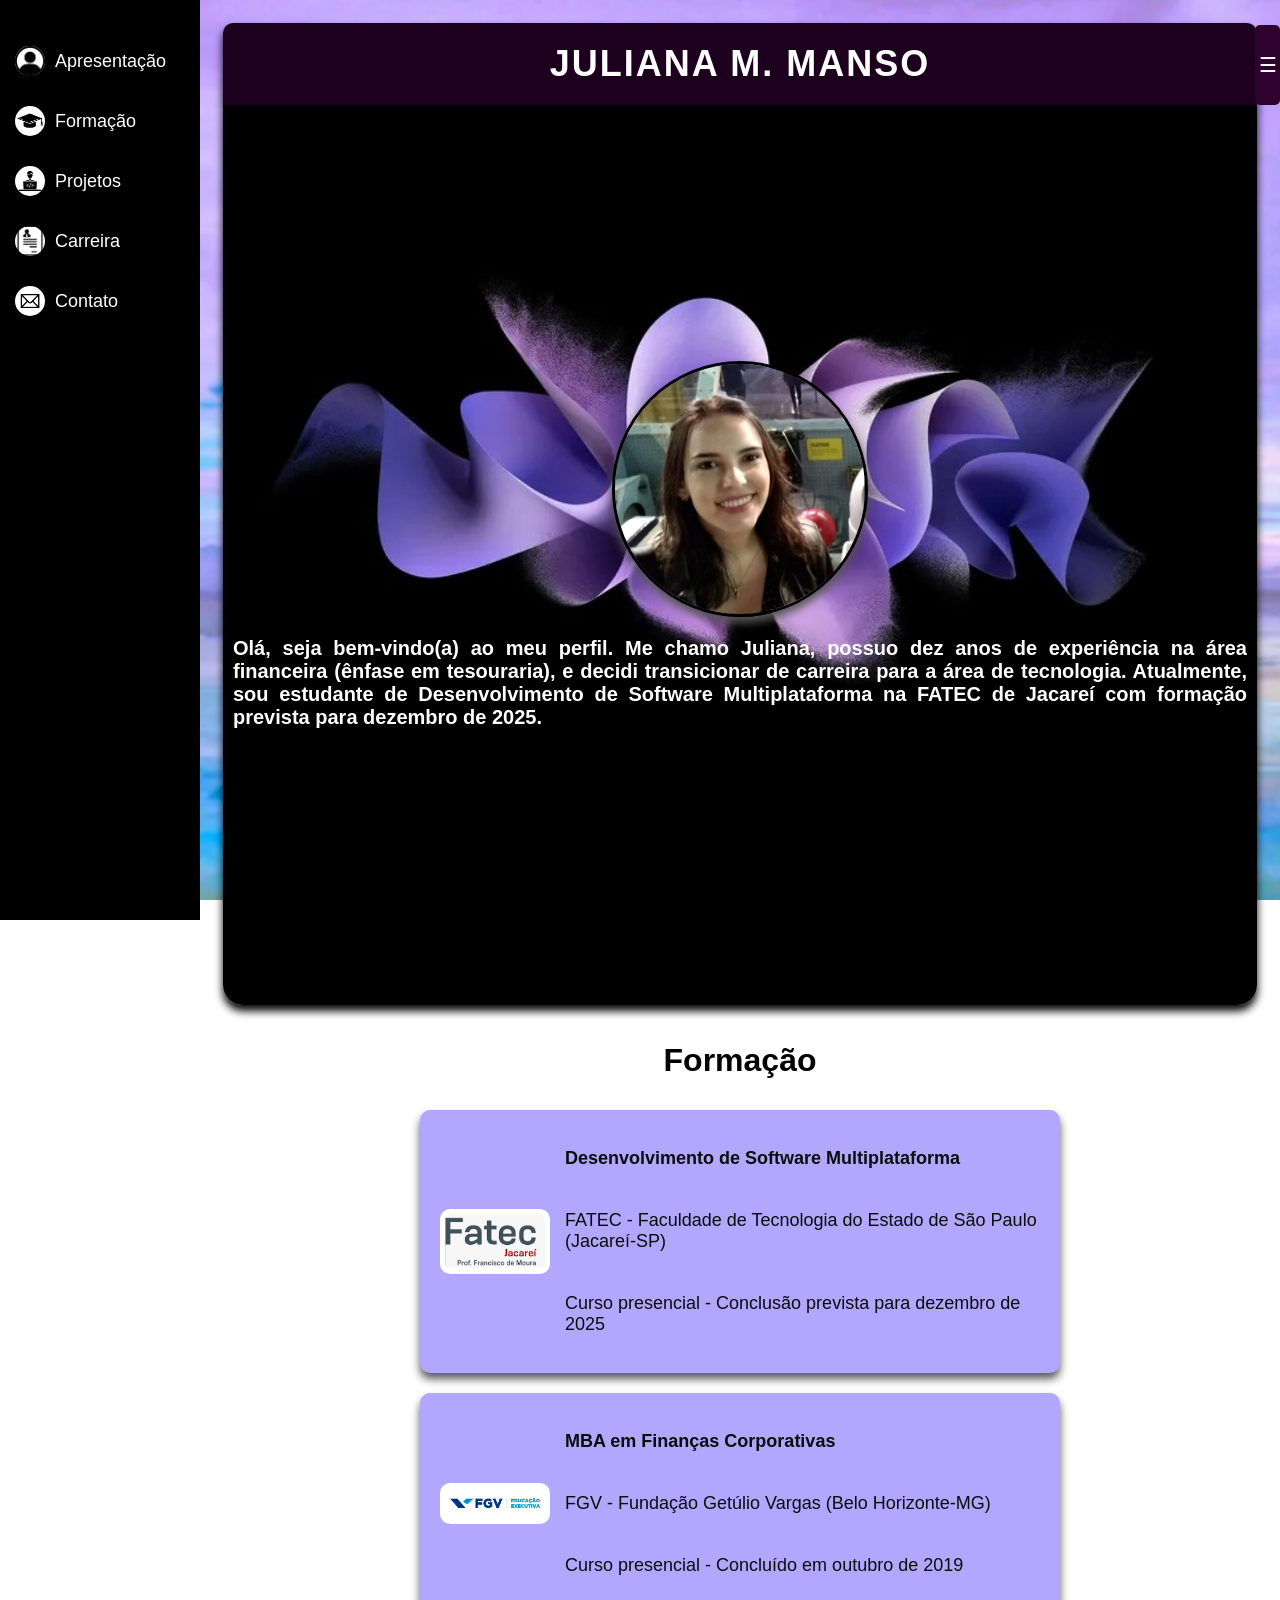
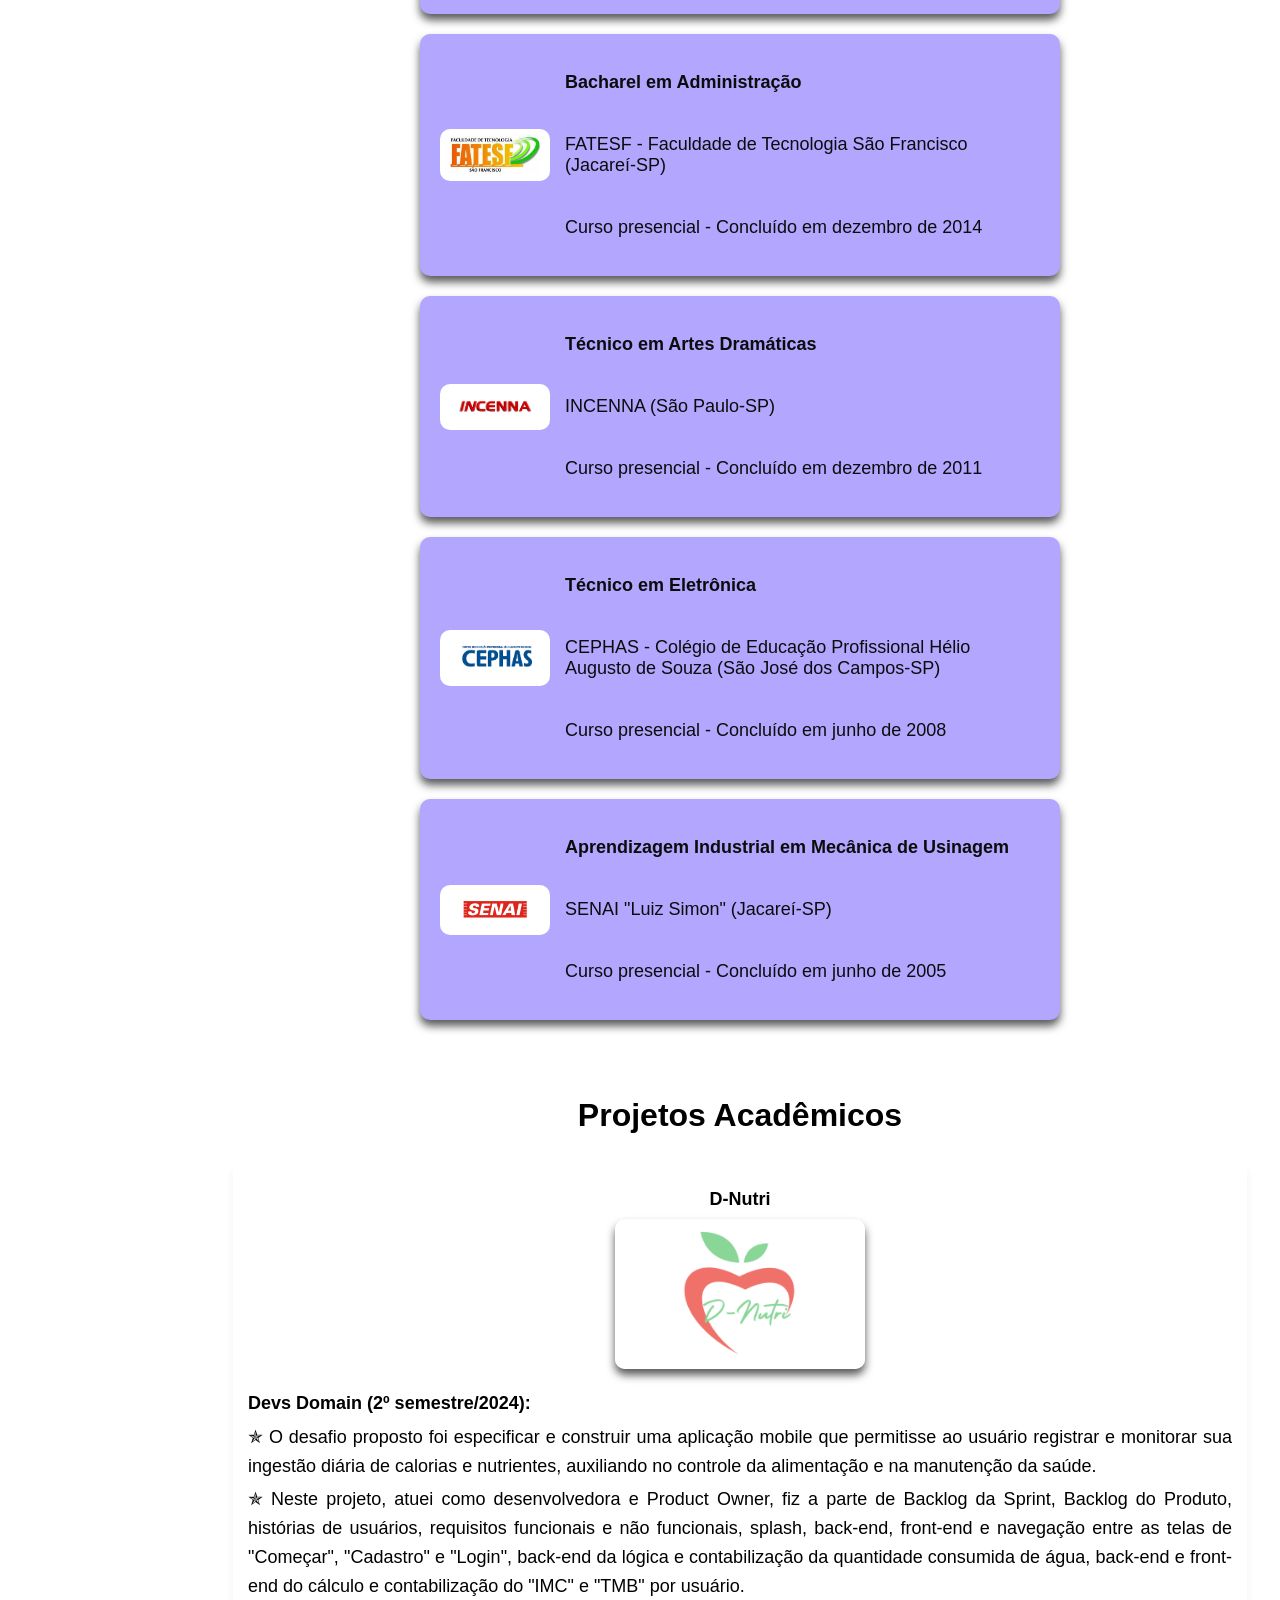
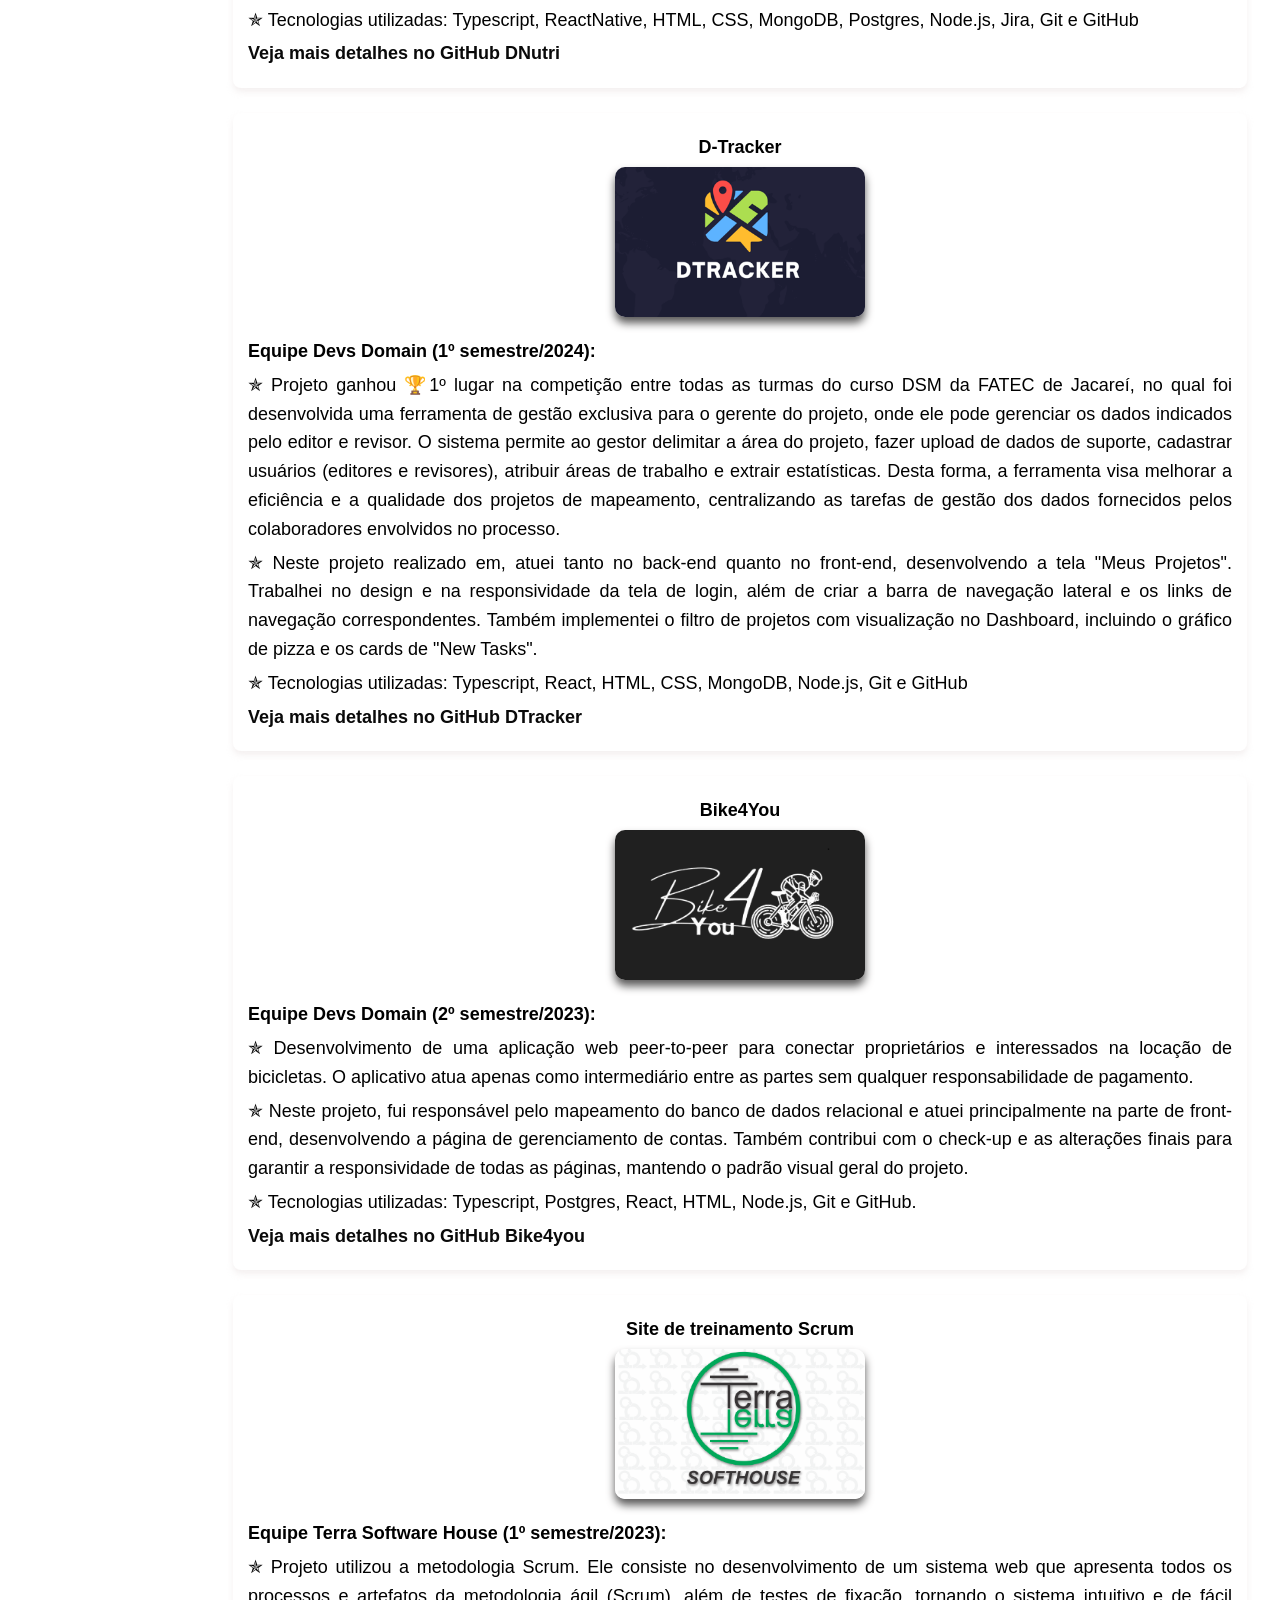
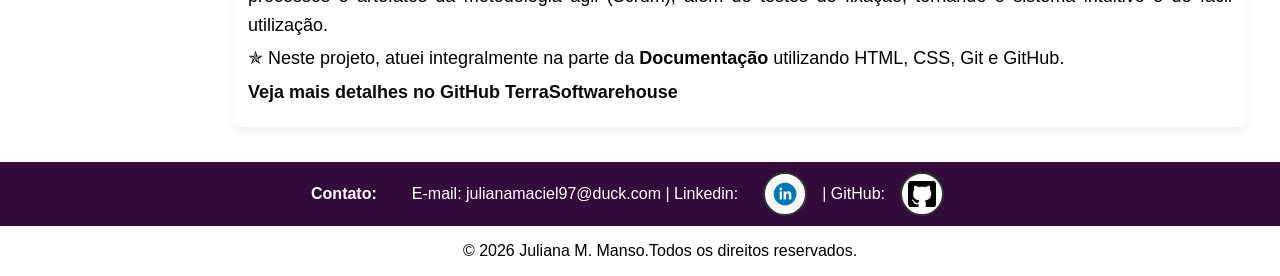
==== index.html @ e901aa22 "portfolio" ====
<!DOCTYPE html>
<html lang="pt-br">

<head>
    <meta charset="UTF-8">
    <meta name="viewport" content="width=device-width, initial-scale=1.0">
    <title>Portfólio - Juliana Maciel Manso</title>
    <link rel="stylesheet" href="./src/css/style.css">
</head>

<body>
    <nav class="sidebar">
        <ul>
            <li>
                <a href="#apresentacao">
                    <img src="./src/assets/img/apresentacao.jpg" alt="Apresentação" class="sidebar-icon">
                    Apresentação
                </a>
            </li>
            <li>
                <a href="#formacao">
                    <img src="./src/assets/img/formacao.png" alt="Formação" class="sidebar-icon">
                    Formação
                </a>
            </li>
            <li>
                <a href="#projetos">
                    <img src="./src/assets/img/projetos.jpg" alt="Projetos" class="sidebar-icon">
                    Projetos
                </a>
            </li>
            <li>
                <a href="experiencia.html">
                    <img src="./src/assets/img/experiencia.png" alt="Experiencia" class="sidebar-icon">
                    Carreira
                </a>
            </li>
            <li>
                <a href="#contato">
                    <img src="./src/assets/img/contato.png" alt="Contato" class="sidebar-icon">
                    Contato
                </a>
            </li>
        </ul>
    </nav>


    <div class="content">

        <header>

            <h1>Juliana M. Manso</h1>
        </header>
        <div class="hero">

            <section id="apresentacao">
                <img src="./src/assets/img/minha-foto.jpeg" alt="Minha Foto">
                <p class="bold-text text-large" style="text-align: justify;">
                    Olá, seja bem-vindo(a) ao meu perfil. Me chamo Juliana, possuo dez anos de
                    experiência na área financeira (ênfase em tesouraria), e decidi transicionar de carreira para a área
                    de
                    tecnologia.
                    Atualmente, sou estudante de Desenvolvimento de Software Multiplataforma na FATEC de Jacareí com
                    formação prevista para dezembro de 2025.
                </p>
            </section>
        </div>


        <section id="formacao">
            <h1 class="grifo">Formação</h1>
            <div class="formacao-item">
                <img src="./src/assets/img/fatec.png" alt="FATEC">
                <div>
                    <p><strong>Desenvolvimento de Software Multiplataforma</strong></p>
                    <p>FATEC - Faculdade de Tecnologia do Estado de São Paulo (Jacareí-SP)</p>
                    <p>Curso presencial - Conclusão prevista para dezembro de 2025</p>
                </div>
            </div>
            <div class="formacao-item">
                <img src="./src/assets/img/fgv.png" alt="FGV">
                <div>
                    <p><strong>MBA em Finanças Corporativas</strong></p>
                    <p>FGV - Fundação Getúlio Vargas (Belo Horizonte-MG)</p>
                    <p>Curso presencial - Concluído em outubro de 2019</p>
                </div>
            </div>
            <div class="formacao-item">
                <img src="./src/assets/img/fatesf.png" alt="FATESF">
                <div>
                    <p><strong>Bacharel em Administração</strong></p>
                    <p>FATESF - Faculdade de Tecnologia São Francisco (Jacareí-SP)</p>
                    <p>Curso presencial - Concluído em dezembro de 2014</p>
                </div>
            </div>
            <div class="formacao-item">
                <img src="./src/assets/img/incenna.png" alt="INCENNA">
                <div>
                    <p><strong>Técnico em Artes Dramáticas</strong></p>
                    <p>INCENNA (São Paulo-SP)</p>
                    <p>Curso presencial - Concluído em dezembro de 2011</p>
                </div>
            </div>
            <div class="formacao-item">
                <img src="./src/assets/img/cephas.png" alt="CEPHAS">
                <div>
                    <p><strong>Técnico em Eletrônica</strong></p>
                    <p>CEPHAS - Colégio de Educação Profissional Hélio Augusto de Souza (São José dos Campos-SP)</p>
                    <p>Curso presencial - Concluído em junho de 2008</p>
                </div>
            </div>
            <div class="formacao-item">
                <img src="./src/assets/img/Senai.png" alt="SENAI">
                <div>
                    <p><strong>Aprendizagem Industrial em Mecânica de Usinagem </strong></p>
                    <p>SENAI "Luiz Simon" (Jacareí-SP)</p>
                    <p>Curso presencial - Concluído em junho de 2005</p>
                </div>
            </div>
        </section>


        <section id="projetos">
            <h1 class="grifo">Projetos Acadêmicos</h1>
            <div class="projeto-info">
                <p><strong>D-Nutri</strong></p>
                <img src="./src/assets/img/DNutri.png" alt="Projeto 4">
                <div>
                    <p><strong> Devs Domain (2º semestre/2024):</strong></p>
                    <p>✯ O desafio proposto foi especificar e construir uma aplicação mobile que permitisse ao usuário
                        registrar e monitorar sua ingestão diária de calorias e nutrientes, auxiliando no controle da
                        alimentação e na manutenção da saúde.</p>
                    <p>✯ Neste projeto, atuei como desenvolvedora e Product Owner, fiz a parte de Backlog da Sprint,
                        Backlog do Produto, histórias de usuários, requisitos funcionais e não funcionais, splash,
                        back-end, front-end e navegação entre as telas de "Começar", "Cadastro" e "Login", back-end da
                        lógica e contabilização da quantidade consumida de água, back-end e front-end do cálculo e
                        contabilização do "IMC" e "TMB" por usuário.</p>
                    <p>✯ Tecnologias utilizadas: Typescript, ReactNative, HTML, CSS, MongoDB, Postgres, Node.js, Jira,
                        Git e GitHub</p>
                    <p><strong><a href="https://github.com/DevsDomain/D-Nutri" target="_blank"
                                style="color: rgb(10, 10, 10); text-decoration: none;">Veja mais detalhes no GitHub
                                DNutri</a></strong>
                </div>
            </div>
            <div class="projeto-info">
                <p><strong>D-Tracker</strong></p>
                <img src="./src/assets/img/DTracker.png" alt="Projeto 3">
                <div>
                    <p><strong>Equipe Devs Domain (1º semestre/2024):</strong></p>
                    <p>✯ Projeto ganhou 🏆1º lugar na competição entre todas as turmas do curso DSM da FATEC de Jacareí,
                        no
                        qual foi desenvolvida uma ferramenta de gestão exclusiva para o gerente do projeto, onde ele
                        pode gerenciar os dados indicados pelo editor e revisor. O sistema permite ao gestor delimitar a
                        área do projeto, fazer upload de dados de suporte, cadastrar usuários (editores e revisores),
                        atribuir áreas de trabalho e extrair estatísticas. Desta forma, a ferramenta visa melhorar a
                        eficiência e a qualidade dos projetos de mapeamento, centralizando as tarefas de gestão dos
                        dados fornecidos pelos colaboradores envolvidos no processo.</p>
                    <p></p>
                    <p>✯ Neste projeto realizado em, atuei tanto no back-end quanto no front-end, desenvolvendo a tela
                        "Meus
                        Projetos". Trabalhei no design e na responsividade da tela de login, além de criar a barra de
                        navegação lateral e os links de navegação correspondentes. Também implementei o filtro de
                        projetos com visualização no Dashboard, incluindo o gráfico de pizza e os cards de "New Tasks".
                    </p>
                    <p>✯ Tecnologias utilizadas: Typescript, React, HTML, CSS, MongoDB, Node.js, Git e GitHub</p>
                    <p><strong><a href="https://github.com/DevsDomain/D-Traker" target="_blank"
                                style="color: rgb(10, 10, 10); text-decoration: none;">Veja mais detalhes no GitHub
                                DTracker</a></strong>
                    </p>
                </div>
            </div>
            <div class="projeto-info">
                <p><strong>Bike4You</strong></p>
                <img src="./src/assets/img/bike4you.png" alt="Projeto 2">
                <div>
                    <p><strong>Equipe Devs Domain (2º semestre/2023):</strong></p>
                    <p>✯ Desenvolvimento de uma aplicação web peer-to-peer para conectar proprietários e interessados na
                        locação de bicicletas. O aplicativo atua apenas como intermediário entre as partes sem qualquer
                        responsabilidade de pagamento.</p>
                    <p>✯ Neste projeto, fui responsável pelo mapeamento do banco de dados relacional e atuei
                        principalmente na parte de front-end, desenvolvendo a página de gerenciamento de contas. Também
                        contribui com o check-up e as alterações finais para garantir a responsividade de todas as
                        páginas, mantendo o padrão visual geral do projeto.</p>
                    <p>✯ Tecnologias utilizadas: Typescript, Postgres, React, HTML, Node.js, Git e GitHub.</p>
                    <p><strong><a href="https://github.com/DevsDomain/Bike4you" target="_blank"
                                style="color: rgb(10, 10, 10); text-decoration: none;">Veja mais detalhes no GitHub
                                Bike4you</a></strong>
                    </p>
                </div>
            </div>

            <div class="projeto-info">
                <p><strong>Site de treinamento Scrum</strong></p>
                <img src="./src/assets/img/terra.png" alt="Projeto 1">
                <div>
                    <p><strong>Equipe Terra Software House (1º semestre/2023):</strong></p>

                    <p>✯ Projeto utilizou a metodologia Scrum. Ele consiste no
                        desenvolvimento de um sistema
                        web que apresenta todos os processos e artefatos da metodologia ágil (Scrum), além de testes de
                        fixação, tornando o
                        sistema intuitivo e de fácil utilização.</p>
                    <p>✯ Neste projeto, atuei integralmente na parte da <strong><a
                                href="https://github.com/TerraSoftwarehouse/Documentacao/blob/main/README.md"
                                target="_blank" style="color: rgb(0, 0, 0); text-decoration: none;">Documentação
                            </a></strong>utilizando HTML, CSS, Git e GitHub.</p>
                    <p><strong><a href="https://github.com/TerraSoftwarehouse/Projeto-Treinamento-Scrum" target="_blank"
                                style="color: rgb(10, 10, 10); text-decoration: none;">Veja mais detalhes no GitHub
                                TerraSoftwarehouse</a></strong></p>
                </div>
            </div>

        </section>

    </div>
    </div>

</Html>

<footer id="contato" style="margin-left: -10px;">
    <p class="bold-text">Contato: </p>
    <p>E-mail: julianamaciel97@duck.com | Linkedin: </p>
    <a href="https://www.linkedin.com/in/juliana-maciel-manso" target="_blank" class="contact-btn">
        <img src="./src/assets/img/linkedin.png" alt="LinkedIn" class="contact-icon">
    </a> | GitHub:
    <a href="https://github.com/Jummanso" target="_blank" class="contact-btn">
        <img src="./src/assets/img/github.png" alt="Github" class="contact-icon">
    </a> </p>
</footer>
<p class="copyright">&copy; <span id="2025"></span> Juliana M. Manso.Todos os direitos reservados.</p>
</div>

<script>
    document.getElementById('2025').textContent = new Date().getFullYear();
</script>

<script src="src/js/script.js"></script>
</body>

</html>
---- src/css/style.css ----
body {
    font-family: Arial, sans-serif;
    margin: 50;
    padding: 50;
    text-align: center;
    background: url("../assets/img/tempotempo.png") no-repeat center center fixed;
    background-size: cover;
}

.hero {
    background-image: url("../assets/img/mente.jpg"); /* Caminho da imagem */
    background-size: cover;
    background-position: center;
    background-repeat: no-repeat;
    width: 100%; /* Ocupa toda a largura da viewport */
    height: 100vh; /* Ocupa toda a altura da viewport */
    margin: 0; /* Remove margens */
    padding: 0; /* Remove qualquer espaçamento extra */
    color: white; /* Para contrastar com o fundo */
    display: flex;
    align-items: center; /* Centraliza o conteúdo verticalmente */
    justify-content: center; /* Centraliza o conteúdo horizontalmente */
    border-top: 0px;
    border-radius: 0 0 20px 20px; /* Arredonda apenas a parte inferior */
    box-shadow: 0 6px 8px rgba(0, 0, 0, 0.986); /* Sombra suave */
}

header {
    background-color: #1d001d; /* Cor de fundo */
    color: white; /* Cor do texto */
    padding: 20px 30px; /* Aumentando o padding para dar mais espaço */
    border-radius: 10px 10px 0 0; /* Arredonda apenas a parte superior */
    box-shadow: 0 6px 8px rgba(0, 0, 0, 0.986); /* Sombra suave */
    text-align: center; /* Centralizando o texto */
}

header h1 {
    font-family: 'Arial', sans-serif; /* Fonte estilosa */
    font-size: 36px; /* Tamanho grande do texto */
    font-weight: bold; /* Negrito para dar destaque */
    text-transform: uppercase; /* Transformando em maiúsculas */
    letter-spacing: 2px; /* Espaçamento entre as letras */
    margin: 0; /* Removendo margem para um layout mais limpo */
    animation: slideIn 1s ease-out; /* Animação de entrada */
}

/* Animação para o texto */
@keyframes slideIn {
    0% {
        transform: translateY(-30px);
        opacity: 0;
    }
    100% {
        transform: translateY(0);
        opacity: 1;
    }
}

.text-large {
    font-size: 20px; /* Aumente o valor se precisar de um texto maior */
}

section {
    padding: 10px 10px; /* Adiciona espaçamento interno */
    margin-bottom: 10px; /* Adiciona espaçamento entre seções */
    color: rgb(255, 255, 255); /* Deixa o texto branco para contraste */
    text-align: center;
    position: relative; /* Para que os conteúdos fiquem sobre o fundo */
}

/* Aplica imagem de fundo específica para cada seção */
#apresentacao {
    background: url("assets/img/bg-apresentacao.jpg") no-repeat center center/cover;
}

/* Adiciona um efeito de overlay para melhorar a leitura do texto */
section::before {
    content: "";
    position: absolute;
    top: 0;
    left: 0;
    width: 100%;
    height: 100%;
    background: transparent; /* Deixa o fundo mais claro */
}

/* Faz com que o conteúdo das seções fique acima do overlay */
section * {
    position: relative;
    z-index: 5;
}

#apresentacao img {
    width: 250px;
    height: 250px;
    border-radius: 50%;
    border: 3px solid rgba(0, 0, 0, 0.986);
    display: block;
    margin: 10px auto;
    box-shadow: 0 6px 8px rgba(87, 86, 86, 0.986); /* Sombra suave */
}

/* Media Query para telas menores */
@media (max-width: 768px) {
    #apresentacao img {
        width: 150px;  /* Ajusta a largura da imagem em telas menores */
        height: 150px; /* Ajusta a altura da imagem em telas menores */
    }
}



footer {
    background-color: #340c3b;
    color: white;
    padding: 10px;
    width: 100%;
    display: flex;
    align-items: center; /* Garante que os itens fiquem centralizados na linha */
    justify-content: center;
    flex-wrap: wrap; /* Permite que os itens se ajustem em várias linhas se necessário */
}

footer p {
    text-align: center;
    margin: 5px 10px;
}

.contact-icon {
    transition: none; /* Remove a animação ou transição */
    width: 40px; /* Define o tamanho fixo da imagem */
    height: 40px; /* Define o tamanho fixo da imagem */
}

.contact-icon:hover {
    transform: none; /* Remove qualquer transformação ao passar o mouse */
}
/* Media Query para telas menores */
@media (max-width: 768px) {
    footer {
        flex-direction: column; /* Muda para uma coluna em telas pequenas */
        align-items: center; /* Garante que os itens fiquem centralizados */
    }

    .contact-bttn, .contact-btn {
        margin: 10px 0; /* Ajusta o espaçamento entre os botões */
    }
    .contact-bttn:hover .contact-icon {
        transform: none !important;
    }

    .contact-icon {
        transition: none !important; /* Remove qualquer transição */
        transform: none !important; /* Evita transformações */
    }

    footer p {
        font-size: 14px; /* Diminui a fonte para telas pequenas */
    }
}

/* Sidebar normal para telas grandes */
.sidebar {
    position: fixed;
    top: 0;
    left: 0;
    width: 200px;
    height: 100vh;
    background-color: #000000;
    color: white;
    display: flex;
    flex-direction: column;
    align-items: center;
    padding-top: 20px;
    transition: width 0.3s ease; /* Transição suave para a largura */
    z-index: 1000;
}

.sidebar ul {
    list-style-type: none;
    padding: 0;
    width: 100%;
}


.sidebar ul li a {
    text-decoration: none;
    color: white;
    font-size: 18px;
    padding: 10px 15px;
    display: flex;
    align-items: center;
    border-radius: 5px;
    transition: background 0.3s;
    gap: 10px;
}

.sidebar ul li a:hover {
    background-color: #6e026e; /* Escolha a cor desejada */
}

.sidebar-icon {
    width: 30px;
    height: 30px;
    border-radius: 50%;
    object-fit: cover;
}

/* Ajuste no conteúdo */
.content {
    margin-left: 200px; /* Espaço ao lado da sidebar */
    padding: 20px;
    transition: margin-left 0.3s ease;

}

/* O botão de menu está oculto por padrão */
.menu-toggle {
    display: none; /* Inicialmente invisível */
    position: fixed; /* Fixa na lateral da tela */
    top: 25px; /* Define a distância do topo */
    right: 0; /* Alinha completamente à direita */
    width: 25px; /* Largura fina para não cobrir conteúdo */
    height: 80px; /* Torna o botão comprido verticalmente */
    background: #2e012e; /* Cor de fundo */
    color: white; /* Cor do ícone/texto */
    border: none; /* Remove borda */
    cursor: pointer; /* Muda o cursor para indicar clique */
    font-size: 20px; /* Tamanho da fonte/ícone */
    z-index: 1100; /* Mantém acima dos outros elementos */
    display: flex; /* Permite alinhar o conteúdo dentro do botão */
    align-items: center; /* Centraliza o texto ou ícone no meio */
    justify-content: center; /* Alinha horizontalmente */
    writing-mode: vertical-rl; /* Rotaciona o texto para vertical */
    text-align: center; /* Centraliza o texto */
    border-radius: 5px; /* Bordas levemente arredondadas */
}

/* Media Query para telas menores que 768px */
@media (max-width: 700px) {
    .menu-toggle {
        display: block; /* Exibe o botão de menu no mobile */
    }

    .sidebar {
        width: 200px;
        left: -200px; /* Esconde a sidebar */
        transition: left 0.3s ease;
    }

    .sidebar.open {
        left: 0; /* Mostra a sidebar */
    }

    .content {
        margin-left: 0; /* O conteúdo ocupa toda a tela */
    }

    /* Organiza os itens da lista em colunas para telas pequenas */
    .sidebar ul li {
        flex-direction: column; /* Organiza os itens verticalmente */
        align-items: flex-start; /* Alinha à esquerda */
        margin: 10px 0;
    }
}

/* Ajusta o tamanho da fonte e espaçamento do conteúdo para telas pequenas */
.content {
    font-size: 14px; /* Reduz o tamanho da fonte */
    padding: 15px;  /* Ajusta o espaçamento */
}


    /* Organiza os itens da lista em colunas para telas pequenas */
    .sidebar ul li {
        flex-direction: column; /* Organiza os itens verticalmente */
        align-items: flex-start; /* Alinha à esquerda */
        margin: 10px 0;
    }


    /* Ajusta o tamanho da fonte e espaçamento do conteúdo para telas pequenas */
    .content {
        font-size: 14px; /* Reduz o tamanho da fonte */
        padding: 15px;  /* Ajusta o espaçamento */
    }


#contato {
    display: flex;
    align-items: center;
    justify-content: center;
    gap: 15px;
    padding: 10px;
}

.contact-btn, .contact-bttn {
    width: 40px;
    height: 40px;
    border-radius: 50%;
    display: flex;
    align-items: center;
    justify-content: center;
    background-color: white;
    border: 2px solid #333;
    transition: transform 0.2s, background 0.3s;
}

.contact-btn:hover, .contact-bttn:hover {
    transform: scale(1.1);
    background-color: #ddd;
}

.contact-icon {
    width: 70%;
    height: auto;
}

.bold-text {
    font-weight: bold;
}

#formacao {
    color: rgb(252, 250, 250);
        display: flex;
        flex-direction: column;
        align-items: center; /* Centraliza o conteúdo na tela */
}


.formacao-container {
    display: flex;
    flex-wrap: wrap;
    justify-content: center;
    gap: 20px; /* Espaço entre os itens */
}


.formacao-item {
    display: flex;
    align-items: center;
    background: #B2A6FE; 
    padding: 20px;
    border-radius: 10px;
    max-width: 600px;
    width: 100%;
    text-align: left;
    gap: 15px;
    margin-bottom: 20px; /* Espaçamento entre os blocos */
    font-size: 18px;
    box-shadow: 0 6px 8px rgba(87, 86, 86, 0.986); /* Sombra suave */
}

#formacao div p {
    color: rgb(12, 12, 12);  /* Garante que o texto dentro dos cards seja branco */
}

.grifo {
    color: black;  /* Torna a palavra Formação preta */
}

.formacao-item img {
    max-width: 100px;
    height: auto;
    border-radius: 10px;
    background: white;
    padding: 5px;
}

.formacao-item div {
    display: flex;
    flex-direction: column;
    gap: 5px;
}

.grifo {
    padding-bottom: 5px;
    font-size: 32px;
    font-weight: bold;
}


/* Responsividade */
@media (max-width: 768px) {
    .formacao-container {
        flex-direction: column;
        align-items: center;
    }

    .formacao-item {
        flex-direction: column;
        text-align: center;
        padding: 15px;
    }

    .formacao-item img {
        max-width: 80px;
    }
}

/* Estilos para os itens dos projetos */
.experiencia-item, .projeto3, .projeto2, .projeto1 {
    display: flex; /* Flexbox para organizar os itens */
    flex-direction: column; /* Organiza o conteúdo de forma vertical (imagem abaixo do texto) */
    align-items: center; /* Centraliza os itens dentro do container */
    margin-bottom: 20px; /* Espaço entre os projetos */
    gap: 10px; /* Espaço entre o texto e a imagem */
}

.projeto-info {
    background-color: transparent; /* Fundo branco com transparência */
    padding: 15px; /* Espaçamento interno */
    border-radius: 8px; /* Cantos arredondados */
    margin-top: 25px; /* Espaço entre os blocos */
    backdrop-filter: blur(5px); /* Efeito de desfoque */
    box-shadow: 0px 4px 6px rgba(221, 211, 211, 0.336); /* Sombra para destaque */
    text-align: justify; /* Alinhamento do texto agora justificado */
    display: flex;
    font-size: 18px;
    flex-direction: column;
    justify-content: center;
    align-items: center; /* Garante que o conteúdo será centralizado tanto vertical quanto horizontalmente */
    color: black; /* Cor do texto definida para preto */
}

.projeto-info img {
    width: 250px; /* Tamanho fixo para as imagens */
    height: 150px; /* Altura fixa para manter proporção */
    object-fit: cover; /* Garante que a imagem cubra o espaço sem deformar */
    border-radius: 10px; /* Borda arredondada para as imagens */
    margin-bottom: 15px; /* Espaçamento abaixo da imagem */
    box-shadow: 0 6px 8px rgba(87, 86, 86, 0.986); /* Sombra suave */
}

.projeto-info div {
    text-align: center; /* Centraliza o texto dentro do div */
}

.projeto-info p {
    margin: 5px 0; /* Espaçamento entre os parágrafos */
    line-height: 1.6; /* Aumenta o espaçamento entre as linhas para melhor leitura */
    text-align: justify; /* Justifica o texto */
}

.copyright {
    margin-left: 40px; /* Ajuste o valor conforme necessário */
  }

  /* Estilo para o menu */
.sidebar {
    display: block; /* Menú sempre visível em telas grandes */
}

/* A partir de um tamanho de tela pequeno, o menu deve ser escondido */
@media (max-width: 768px) {
    .sidebar {
        display: none; /* O menu está escondido por padrão em telas pequenas */
    }

    .sidebar.open {
        display: block; /* O menu se torna visível quando a classe 'open' é aplicada */
    }
}

/* Estilo para o toggle button */
.toggle-button {
    display: none; /* Escondido em telas grandes */
}

@media (max-width: 768px) {
    .toggle-button {
        display: block; /* Botão de menu visível em telas pequenas */
    }
}
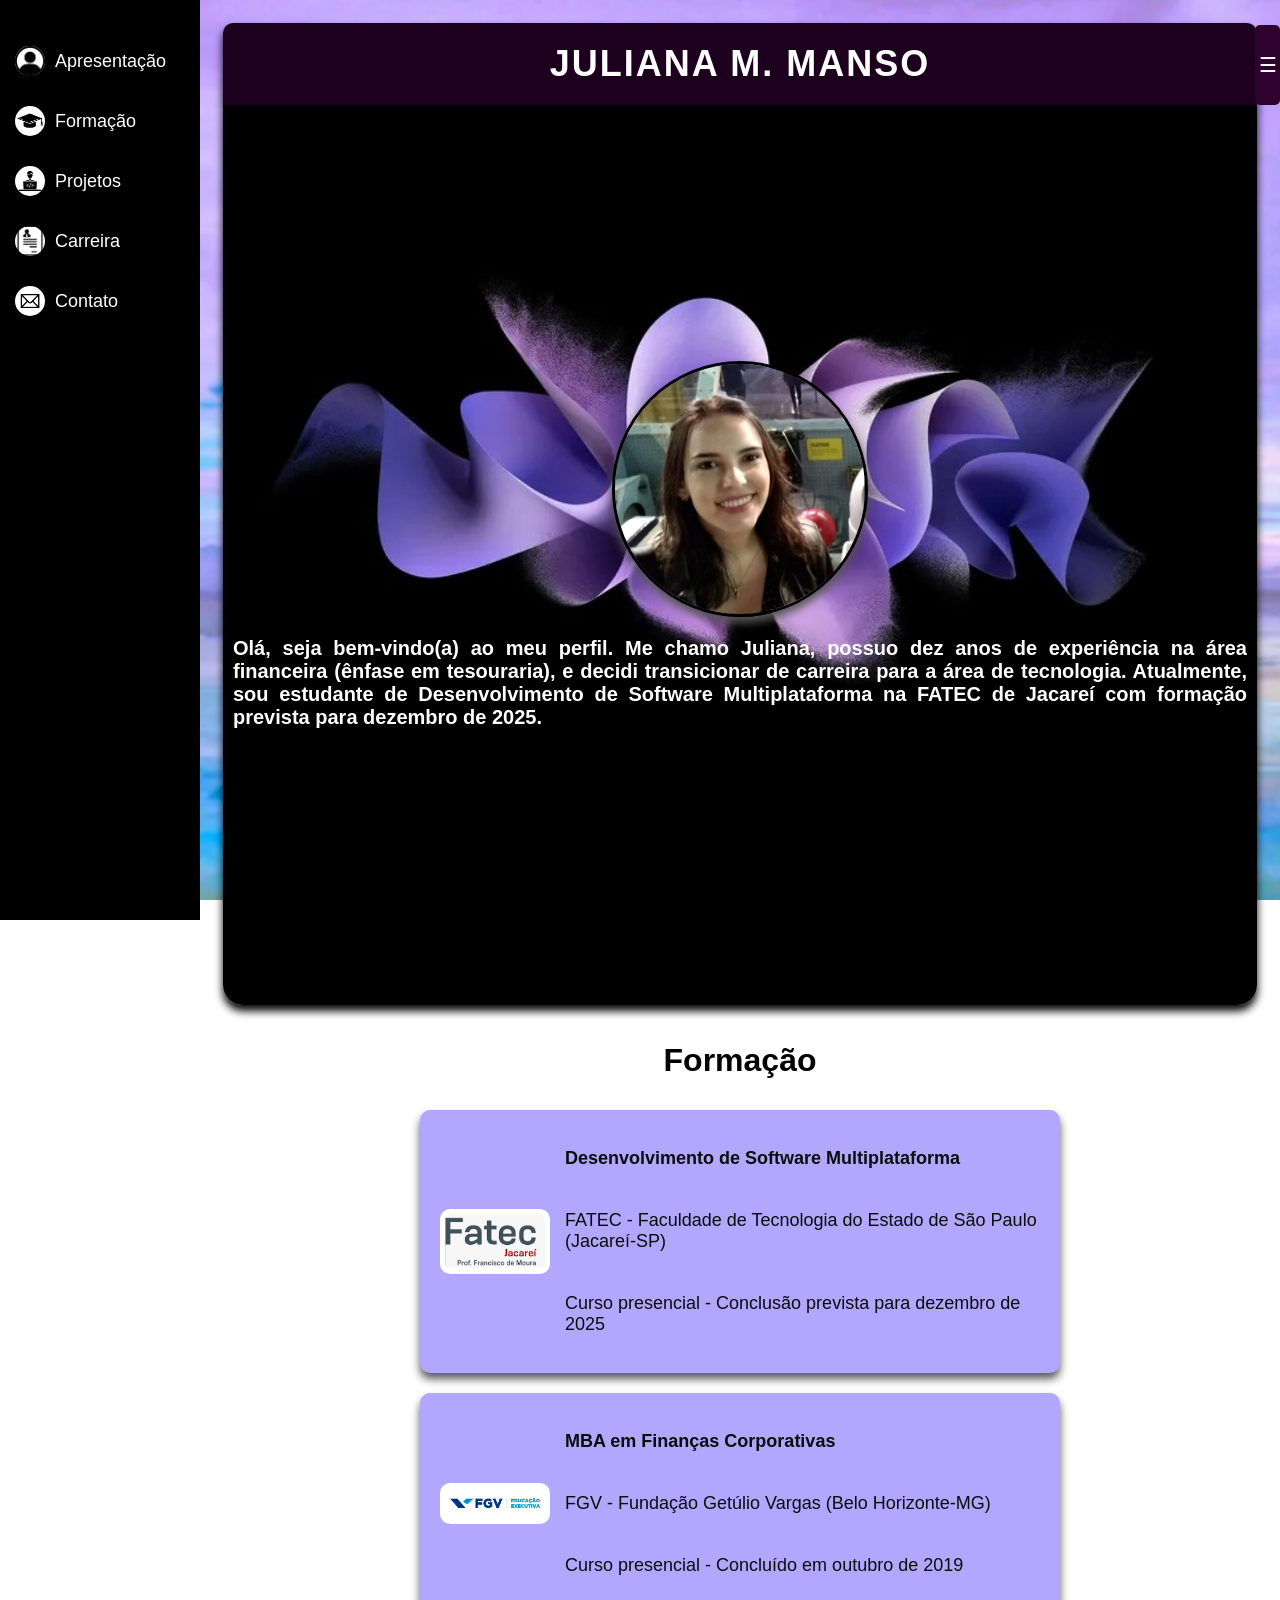
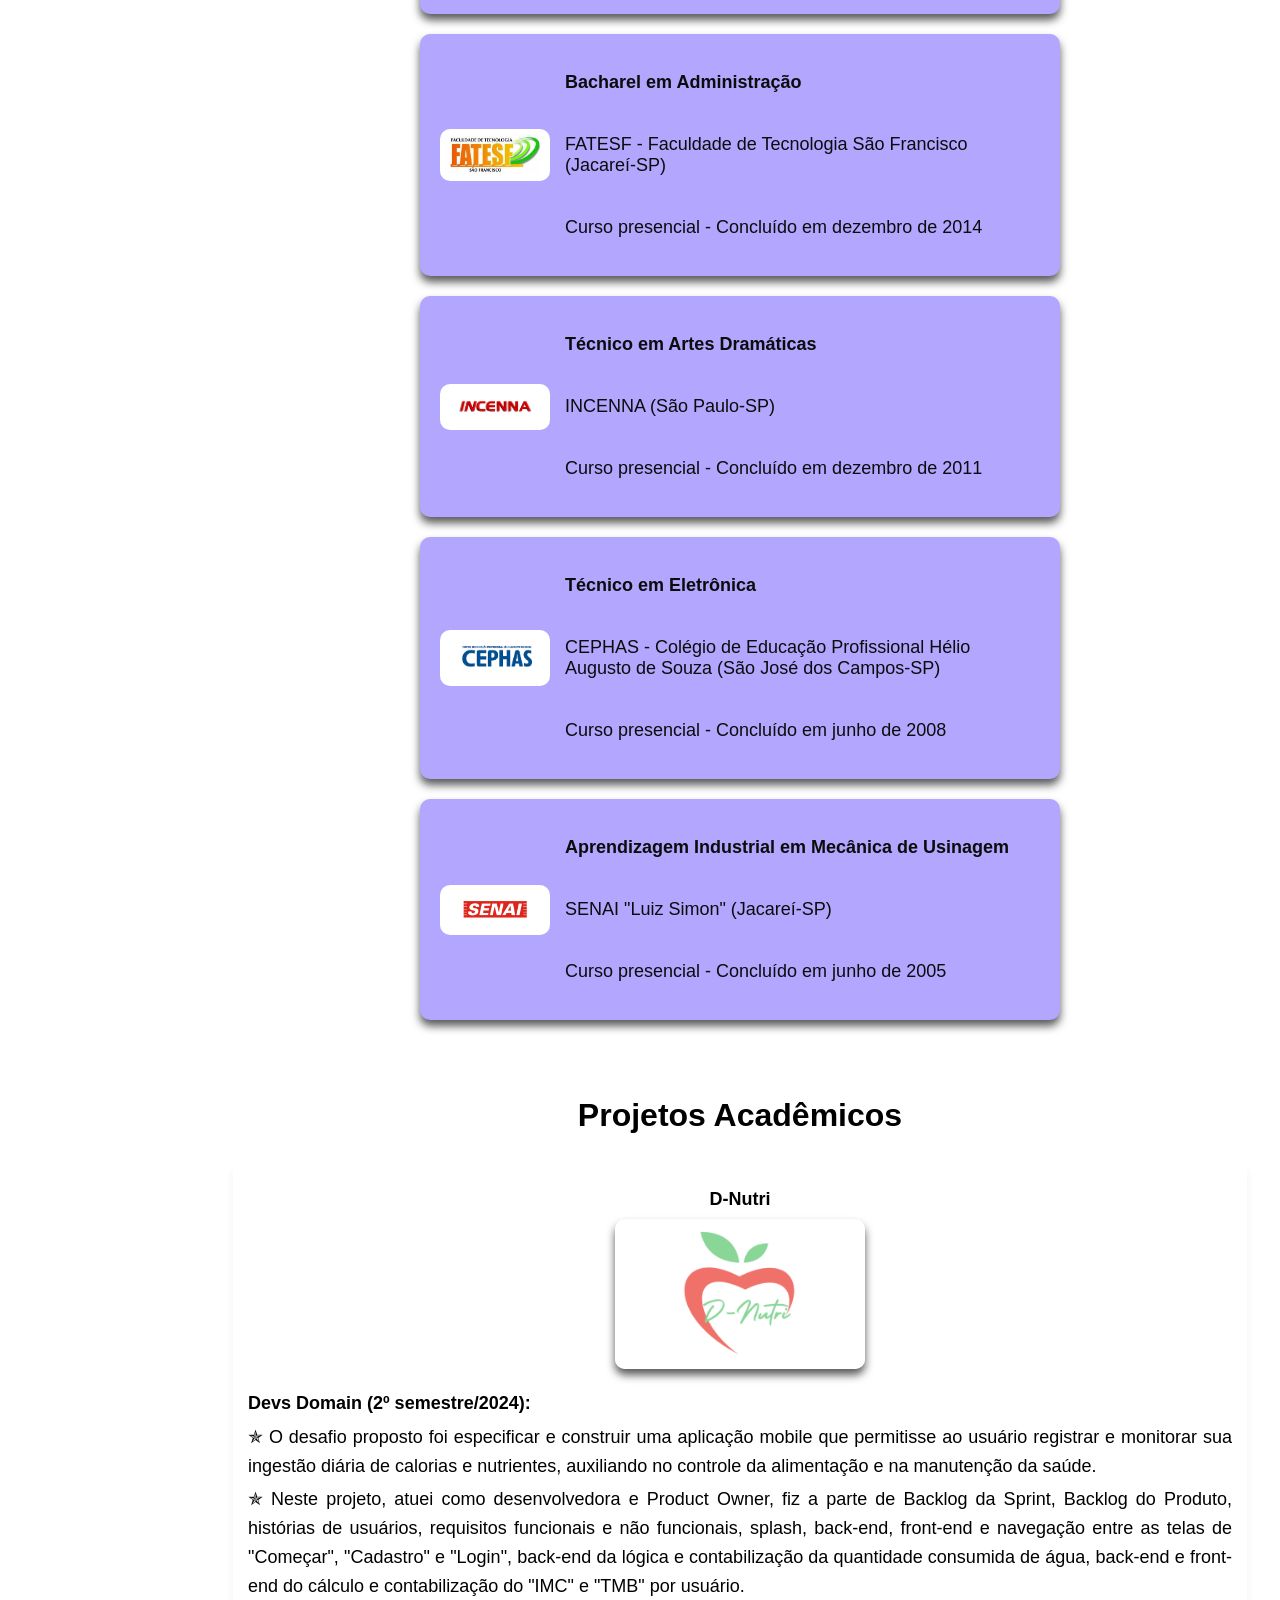
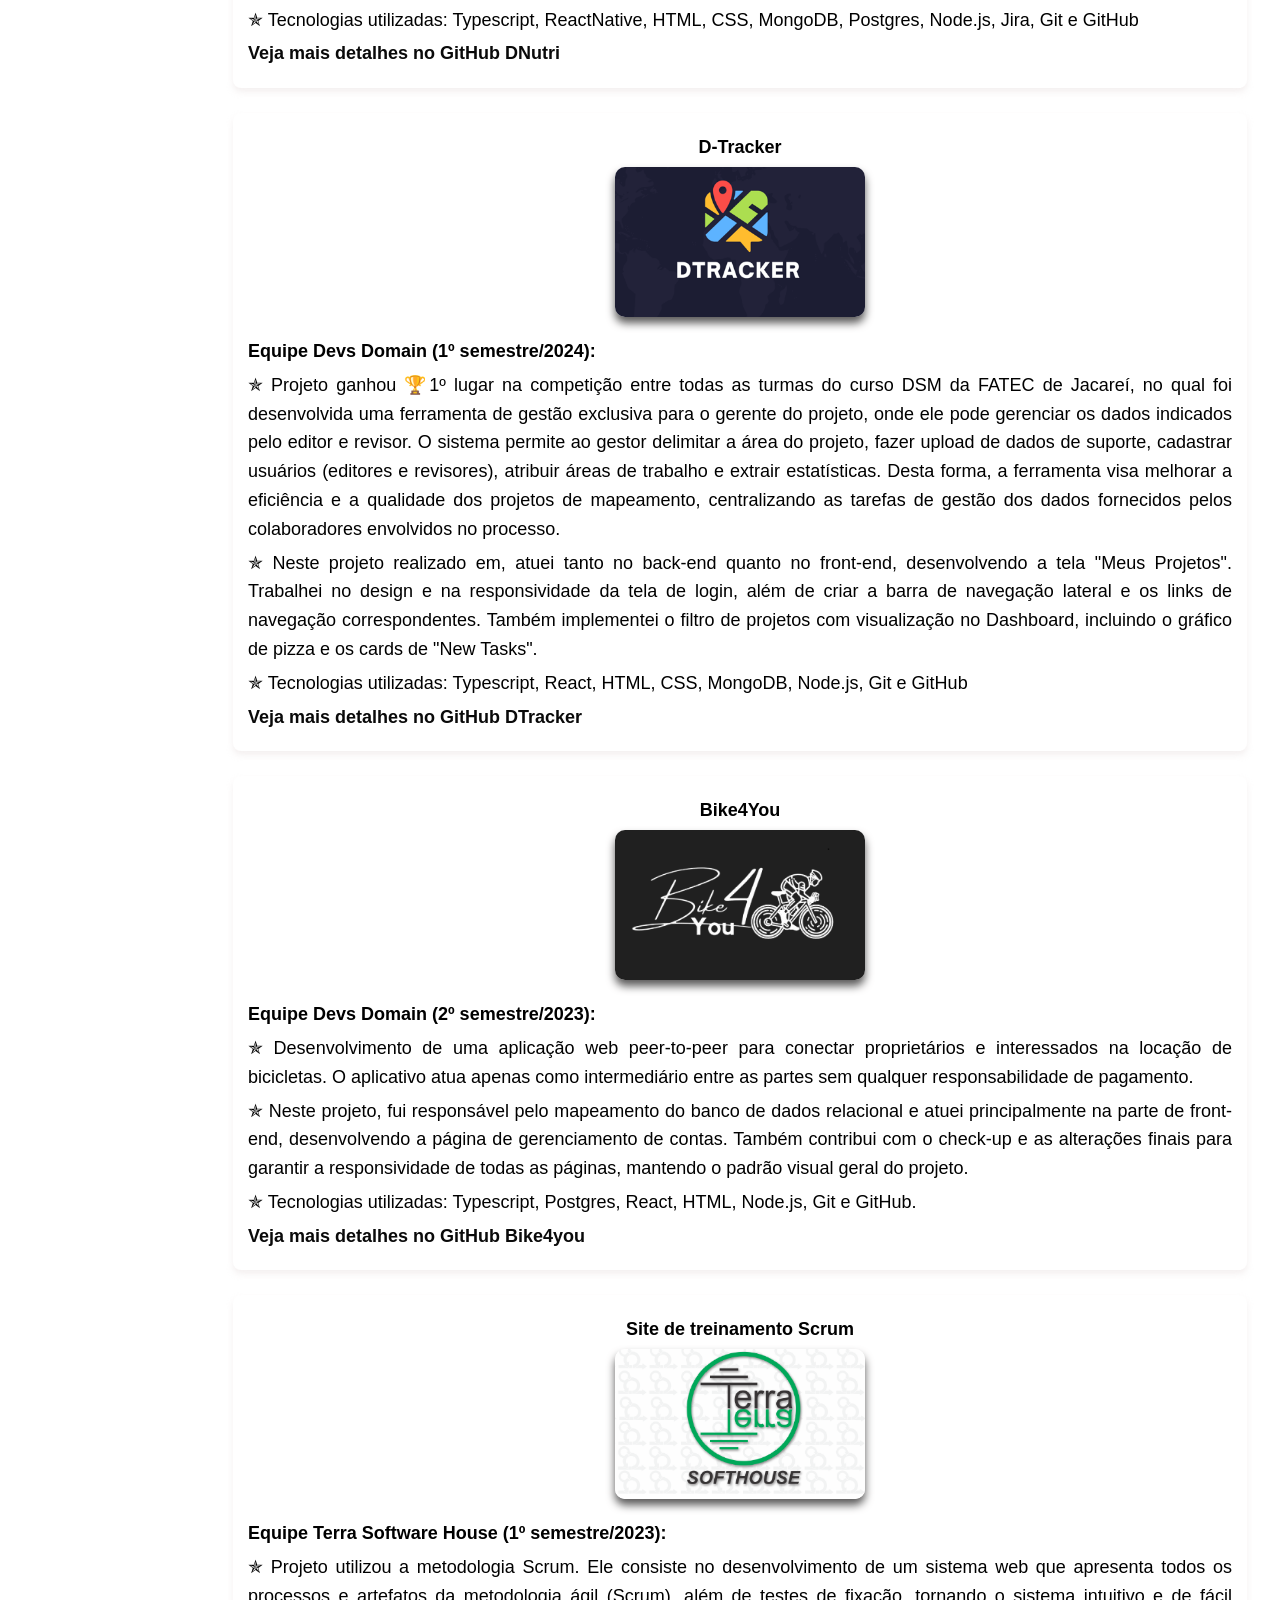
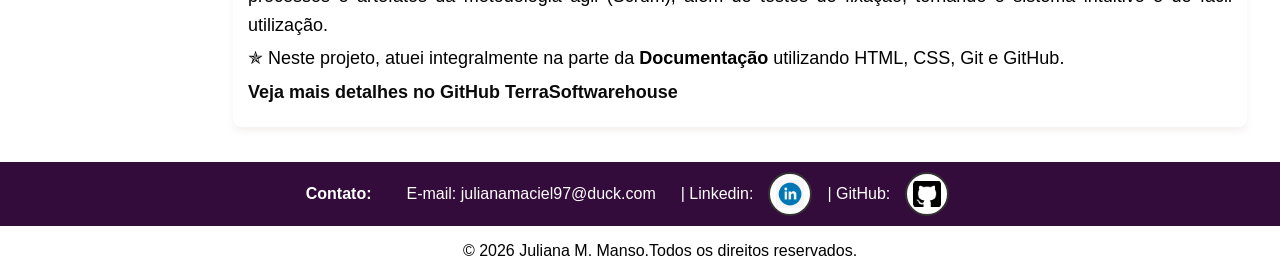
==== commit aa74ce0e: "portfolio" ====
--- a/index.html
+++ b/index.html
@@ -219,7 +219,7 @@
 
 <footer id="contato" style="margin-left: -10px;">
     <p class="bold-text">Contato: </p>
-    <p>E-mail: julianamaciel97@duck.com | Linkedin: </p>
+    <p>E-mail: julianamaciel97@duck.com </p> | Linkedin:
     <a href="https://www.linkedin.com/in/juliana-maciel-manso" target="_blank" class="contact-btn">
         <img src="./src/assets/img/linkedin.png" alt="LinkedIn" class="contact-icon">
     </a> | GitHub:
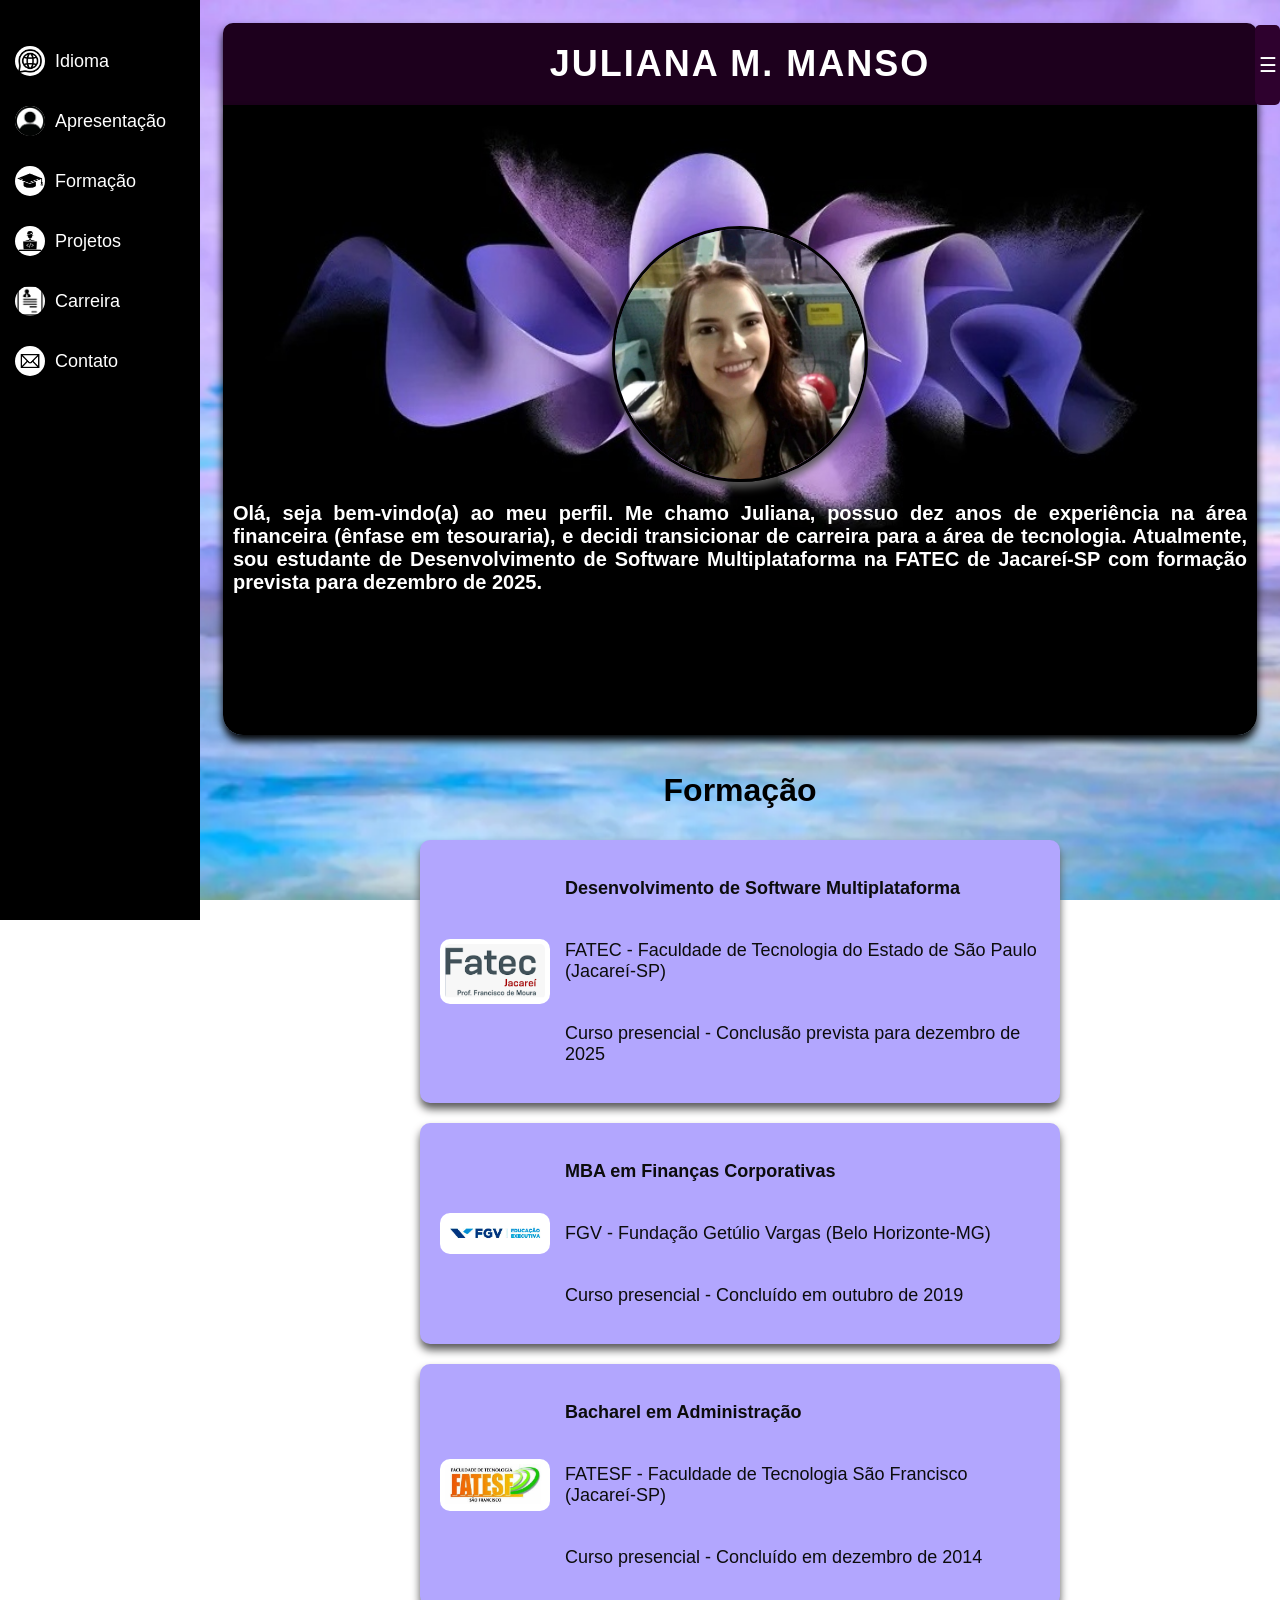
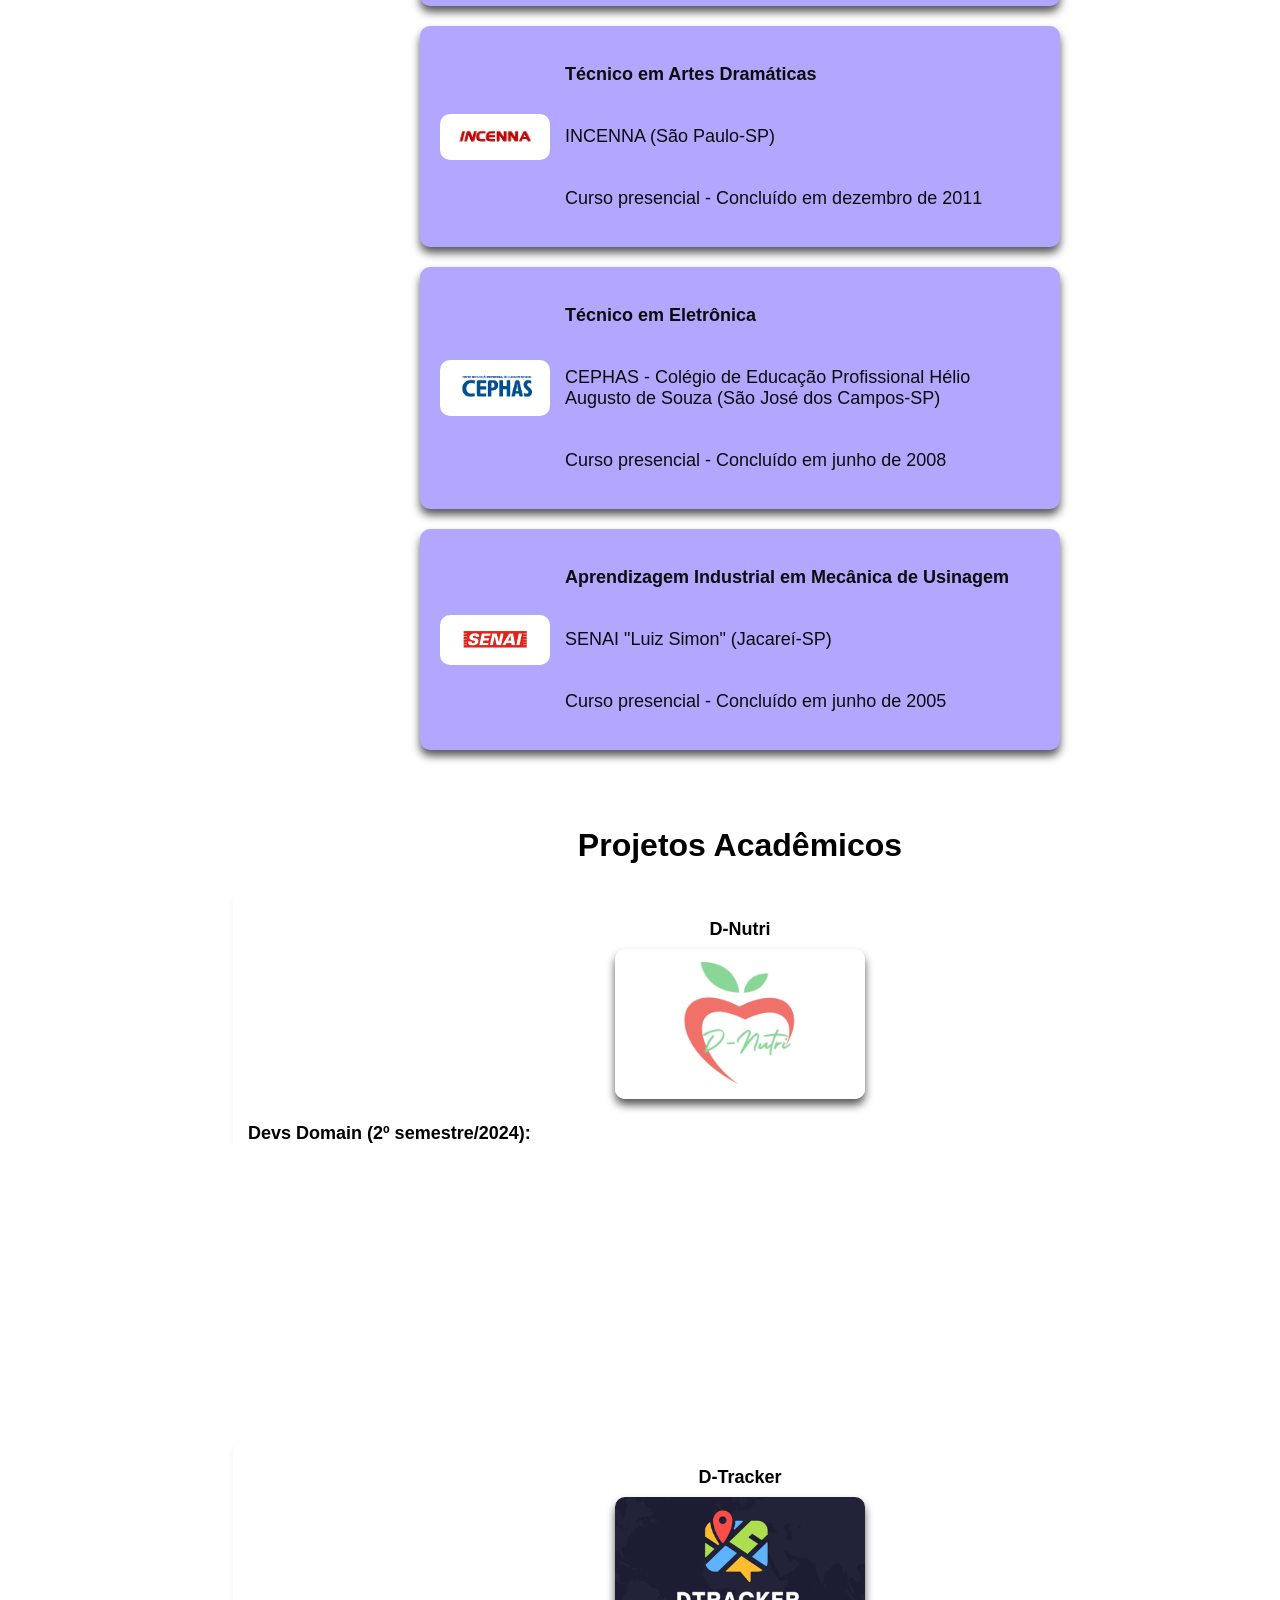
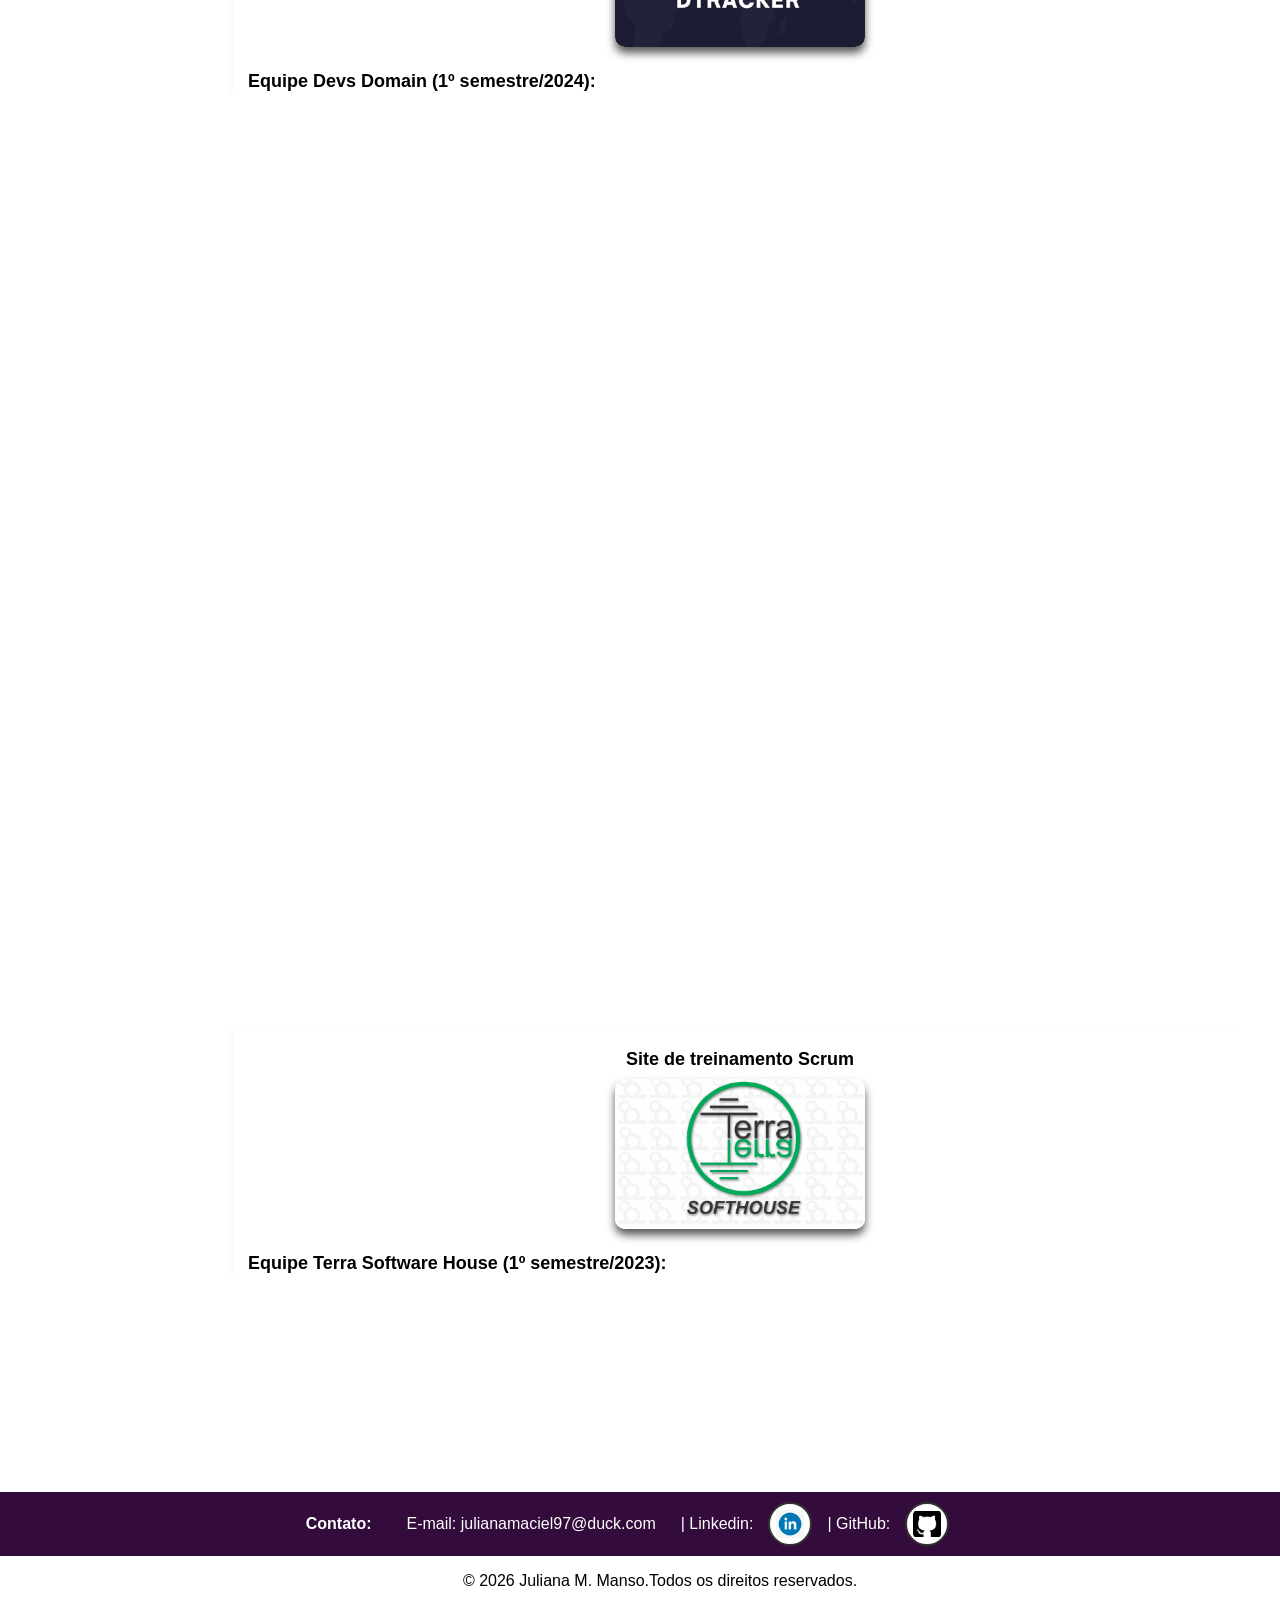
==== commit a2a3a31d: "perfil ingles" ====
--- a/index.html
+++ b/index.html
@@ -11,6 +11,16 @@
 <body>
     <nav class="sidebar">
         <ul>
+            <li class="dropdown">
+                <a href="#" class="idioma">
+                    <img src="./src/assets/img/Idioma.png" alt="Idioma" class="sidebar-icon">
+                    Idioma
+                </a>
+                <ul class="submenu">
+                    <li><a href="index.html" class="portugues">Português</a></li>
+                    <li><a href="index2.html" class="ingles">English</a></li>
+                </ul>
+            </li>
             <li>
                 <a href="#apresentacao">
                     <img src="./src/assets/img/apresentacao.jpg" alt="Apresentação" class="sidebar-icon">
@@ -60,7 +70,7 @@
                     experiência na área financeira (ênfase em tesouraria), e decidi transicionar de carreira para a área
                     de
                     tecnologia.
-                    Atualmente, sou estudante de Desenvolvimento de Software Multiplataforma na FATEC de Jacareí com
+                    Atualmente, sou estudante de Desenvolvimento de Software Multiplataforma na FATEC de Jacareí-SP com
                     formação prevista para dezembro de 2025.
                 </p>
             </section>
--- a/src/css/style.css
+++ b/src/css/style.css
@@ -13,7 +13,7 @@
     background-position: center;
     background-repeat: no-repeat;
     width: 100%; /* Ocupa toda a largura da viewport */
-    height: 100vh; /* Ocupa toda a altura da viewport */
+    height: 70vh; /* Ocupa toda a altura da viewport */
     margin: 0; /* Remove margens */
     padding: 0; /* Remove qualquer espaçamento extra */
     color: white; /* Para contrastar com o fundo */
@@ -107,7 +107,6 @@
         height: 150px; /* Ajusta a altura da imagem em telas menores */
     }
 }
-
 
 
 footer {
@@ -471,4 +470,52 @@
     .toggle-button {
         display: block; /* Botão de menu visível em telas pequenas */
     }
+}
+
+/* Estiliza a opção principal "Idioma" */
+.idioma {
+    display: block;
+    padding: 10px;
+    color: white;
+    text-decoration: none;
+}
+
+/* Submenu oculto por padrão */
+.submenu {
+    display: none;
+    list-style: none;
+    padding: 0;
+    margin: 0;
+    position: absolute;
+    background-color: #222;
+    width: 150px;
+}
+
+/* Exibe o submenu quando o mouse passar sobre "Idioma" */
+.dropdown:hover .submenu {
+    display: block;
+}
+
+/* Estiliza os itens do submenu */
+.submenu li {
+    display: block;
+}
+
+/* Estiliza os links dentro do submenu */
+.submenu li a {
+    display: block;
+    padding: 8px 10px;  /* Menor espaço interno */
+    color: white;
+    text-decoration: none;
+    font-size: 12px;  /* Tamanho de fonte menor */
+    margin-left: 35px;  /* Margem à esquerda */
+}
+
+/* Cor diferente no hover */
+.submenu .portugues:hover {
+    background-color: #679b52; /* Verde */
+}
+
+.submenu .ingles:hover {
+    background-color: #5891ce; /* Azul */
 }
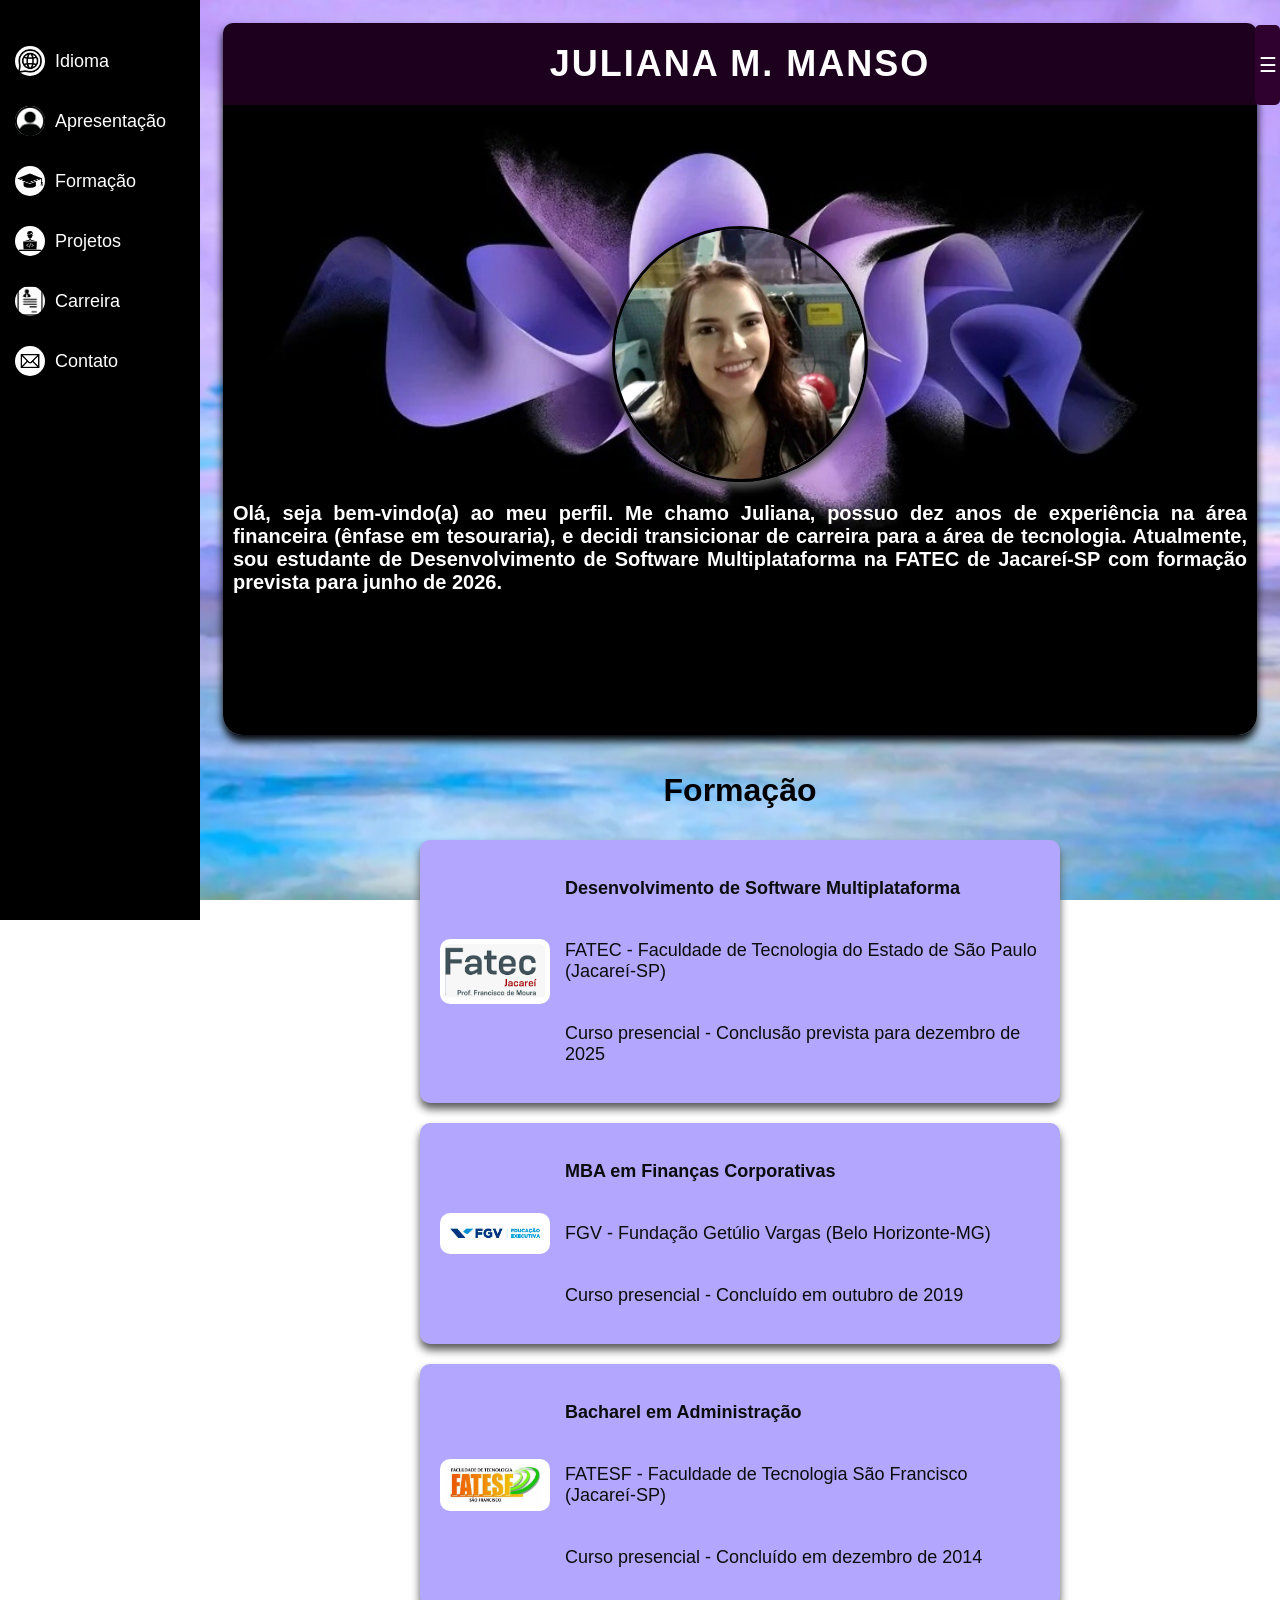
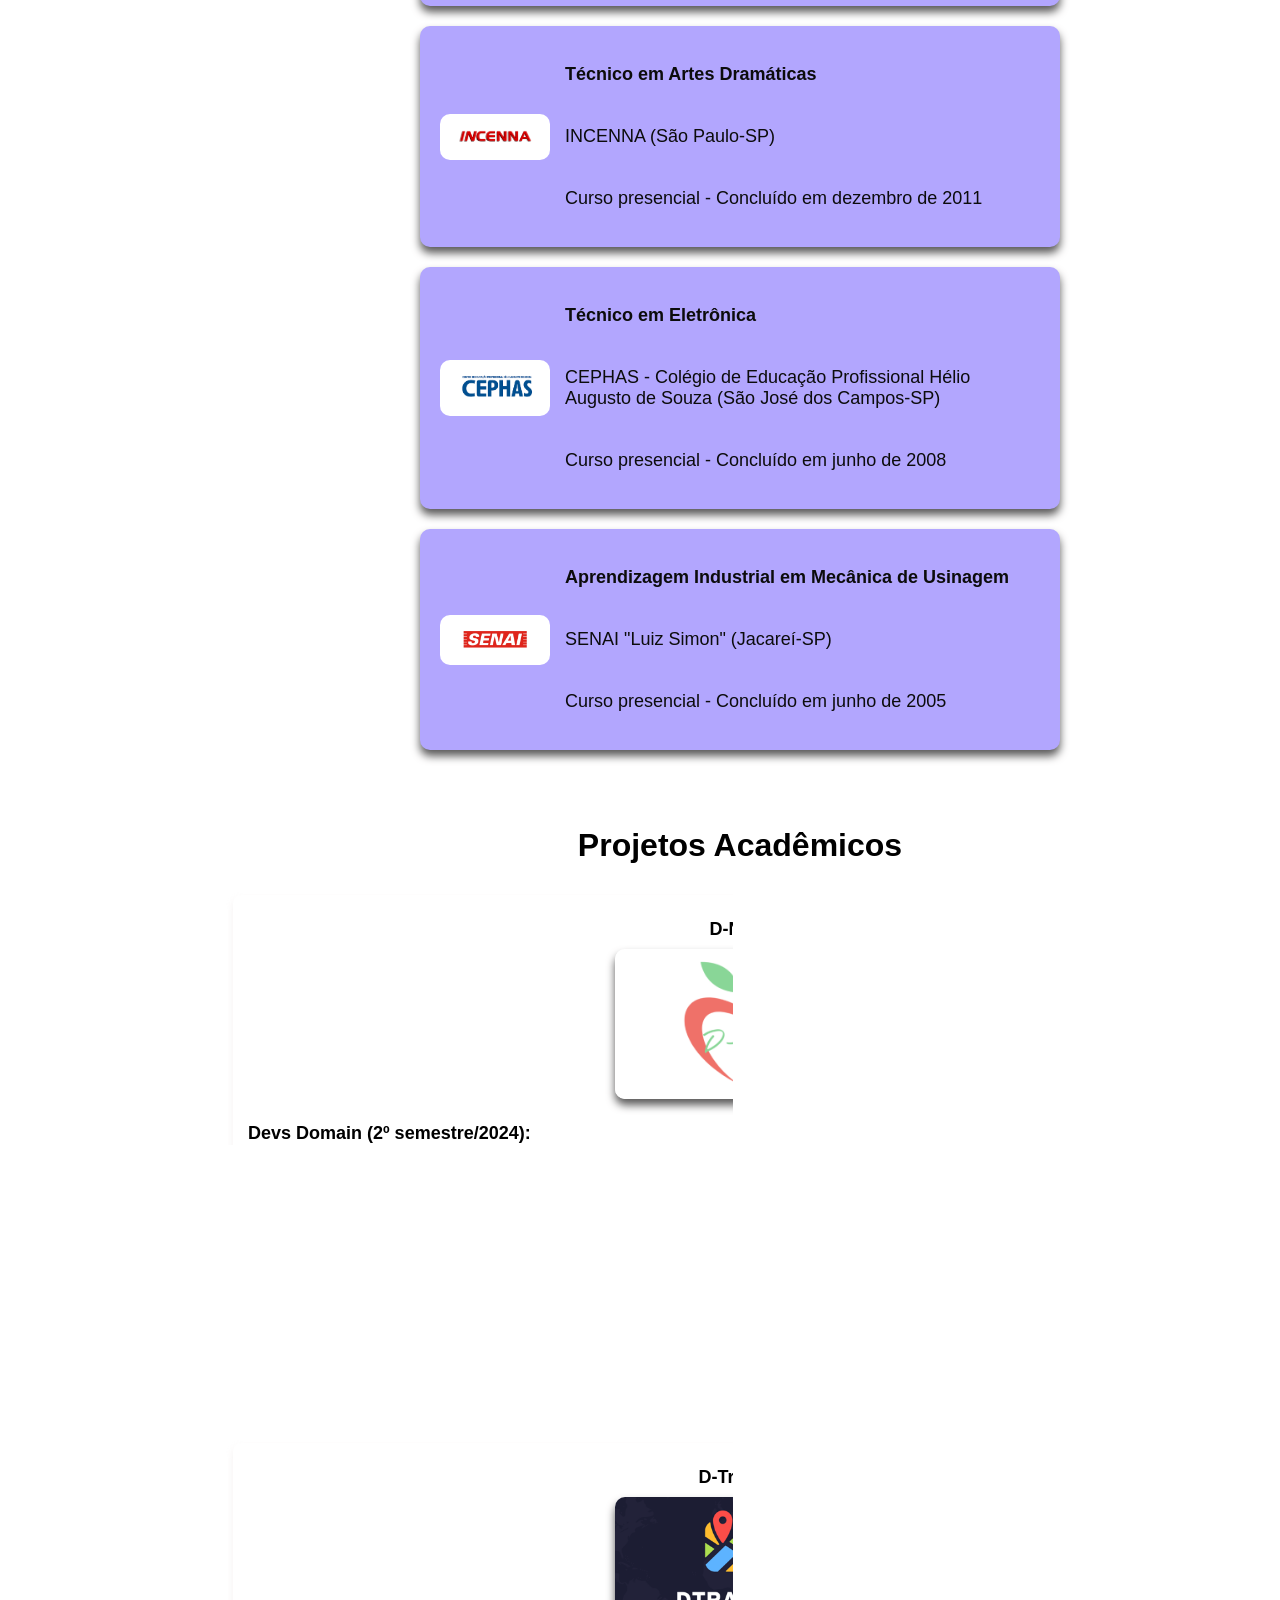
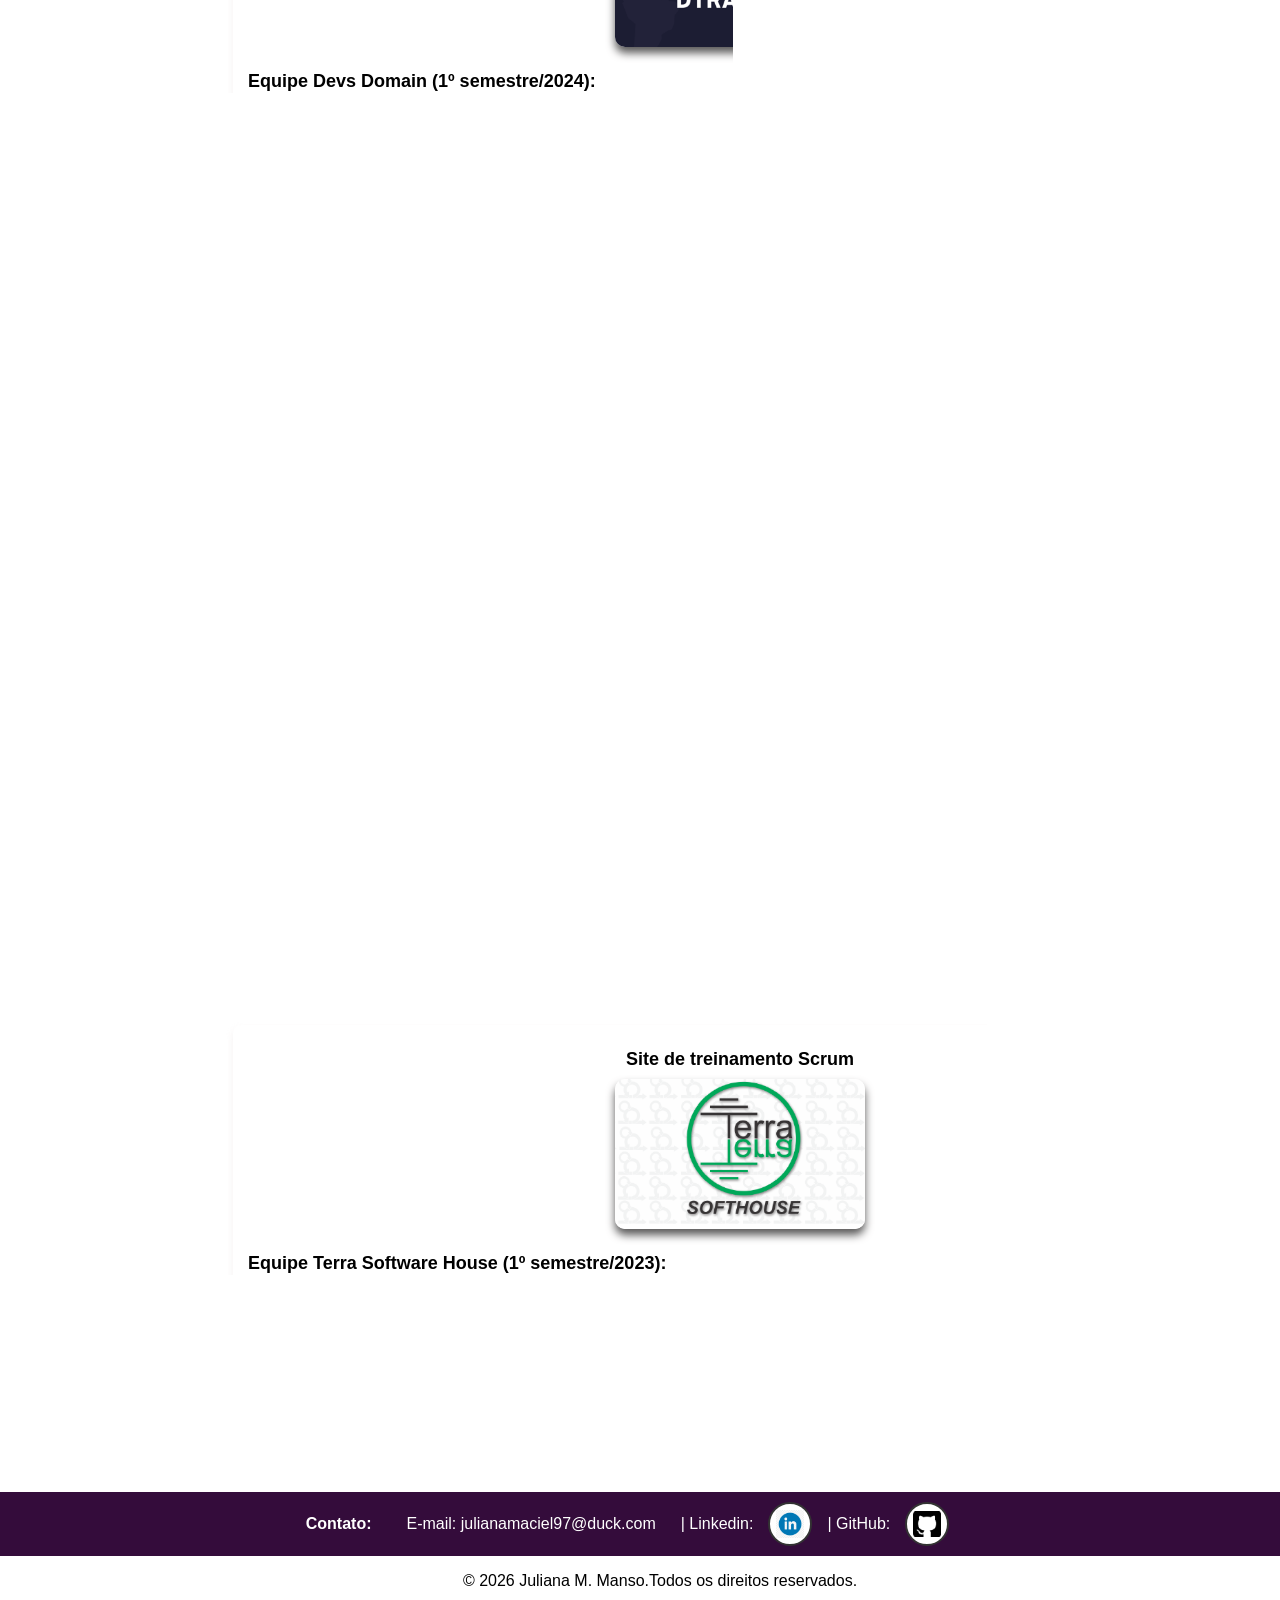
==== commit 6063b124: "dados" ====
--- a/index.html
+++ b/index.html
@@ -71,7 +71,7 @@
                     de
                     tecnologia.
                     Atualmente, sou estudante de Desenvolvimento de Software Multiplataforma na FATEC de Jacareí-SP com
-                    formação prevista para dezembro de 2025.
+                    formação prevista para junho de 2026.
                 </p>
             </section>
         </div>
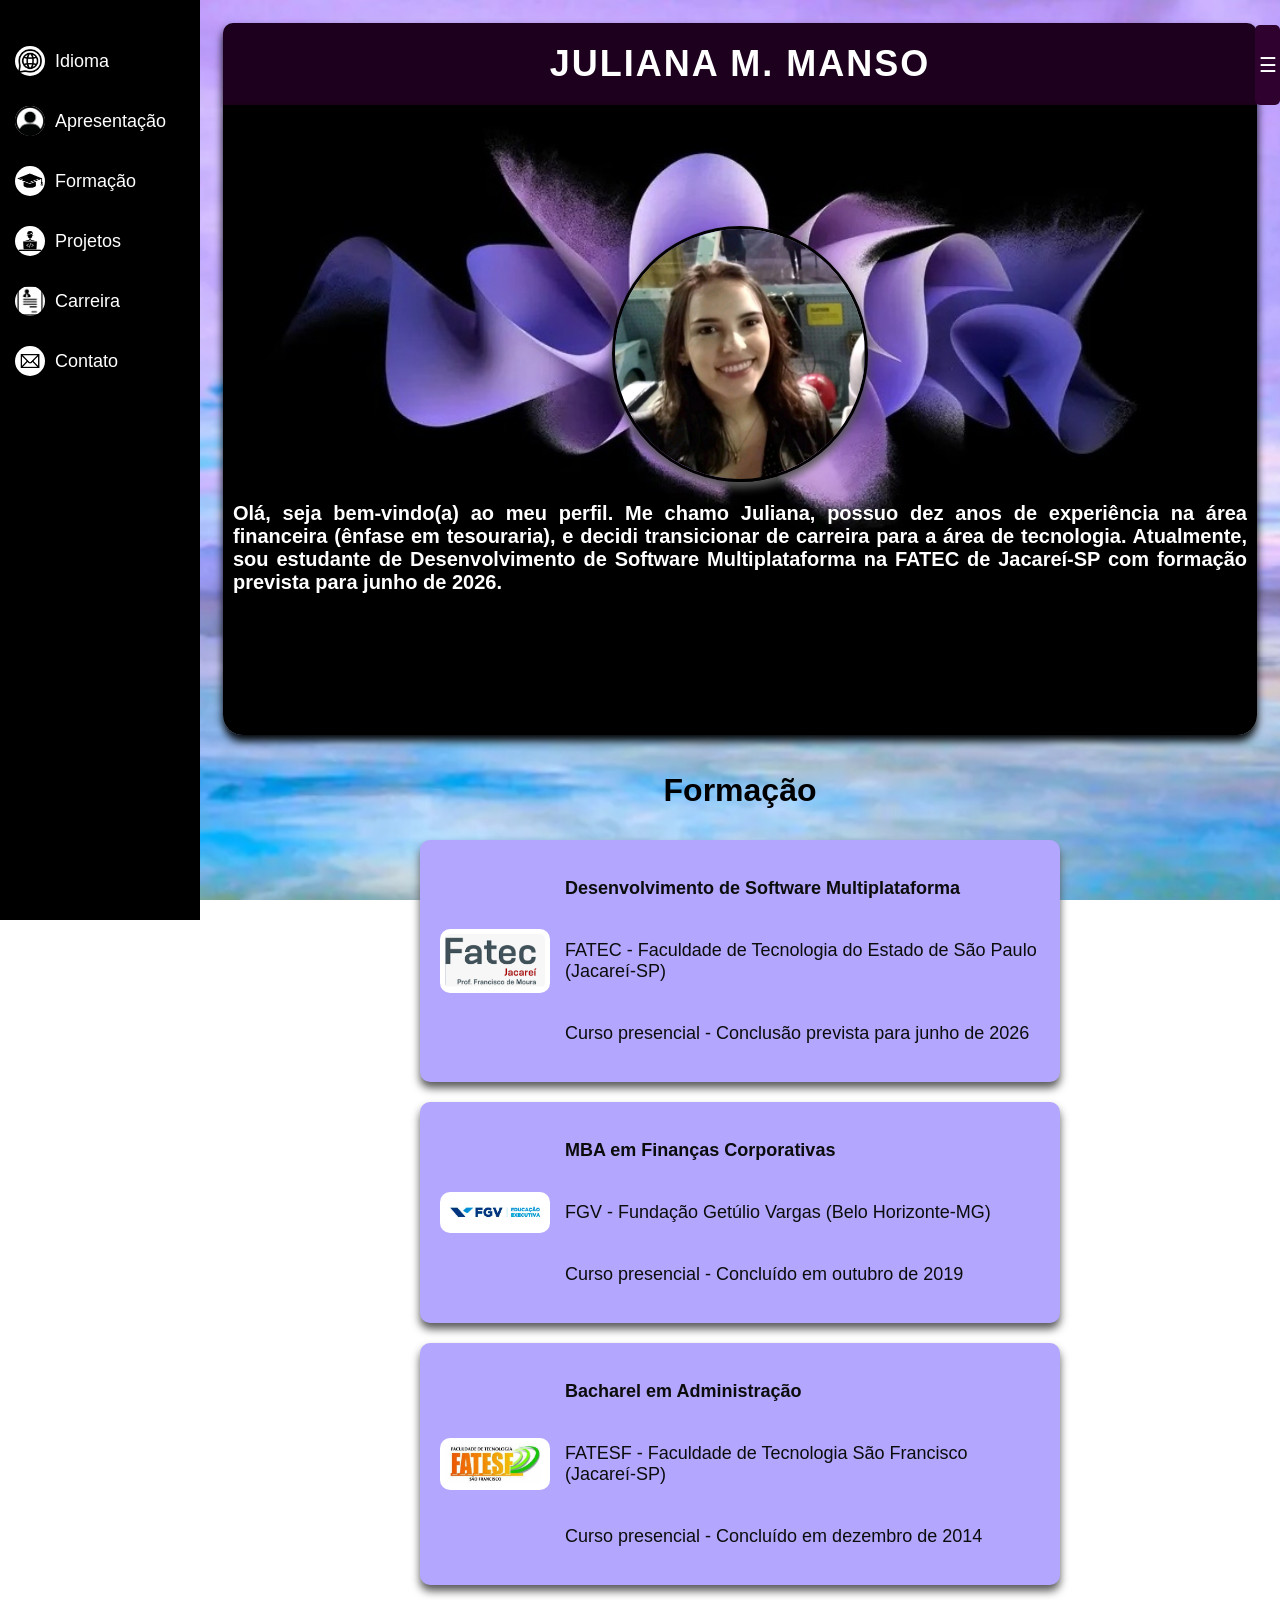
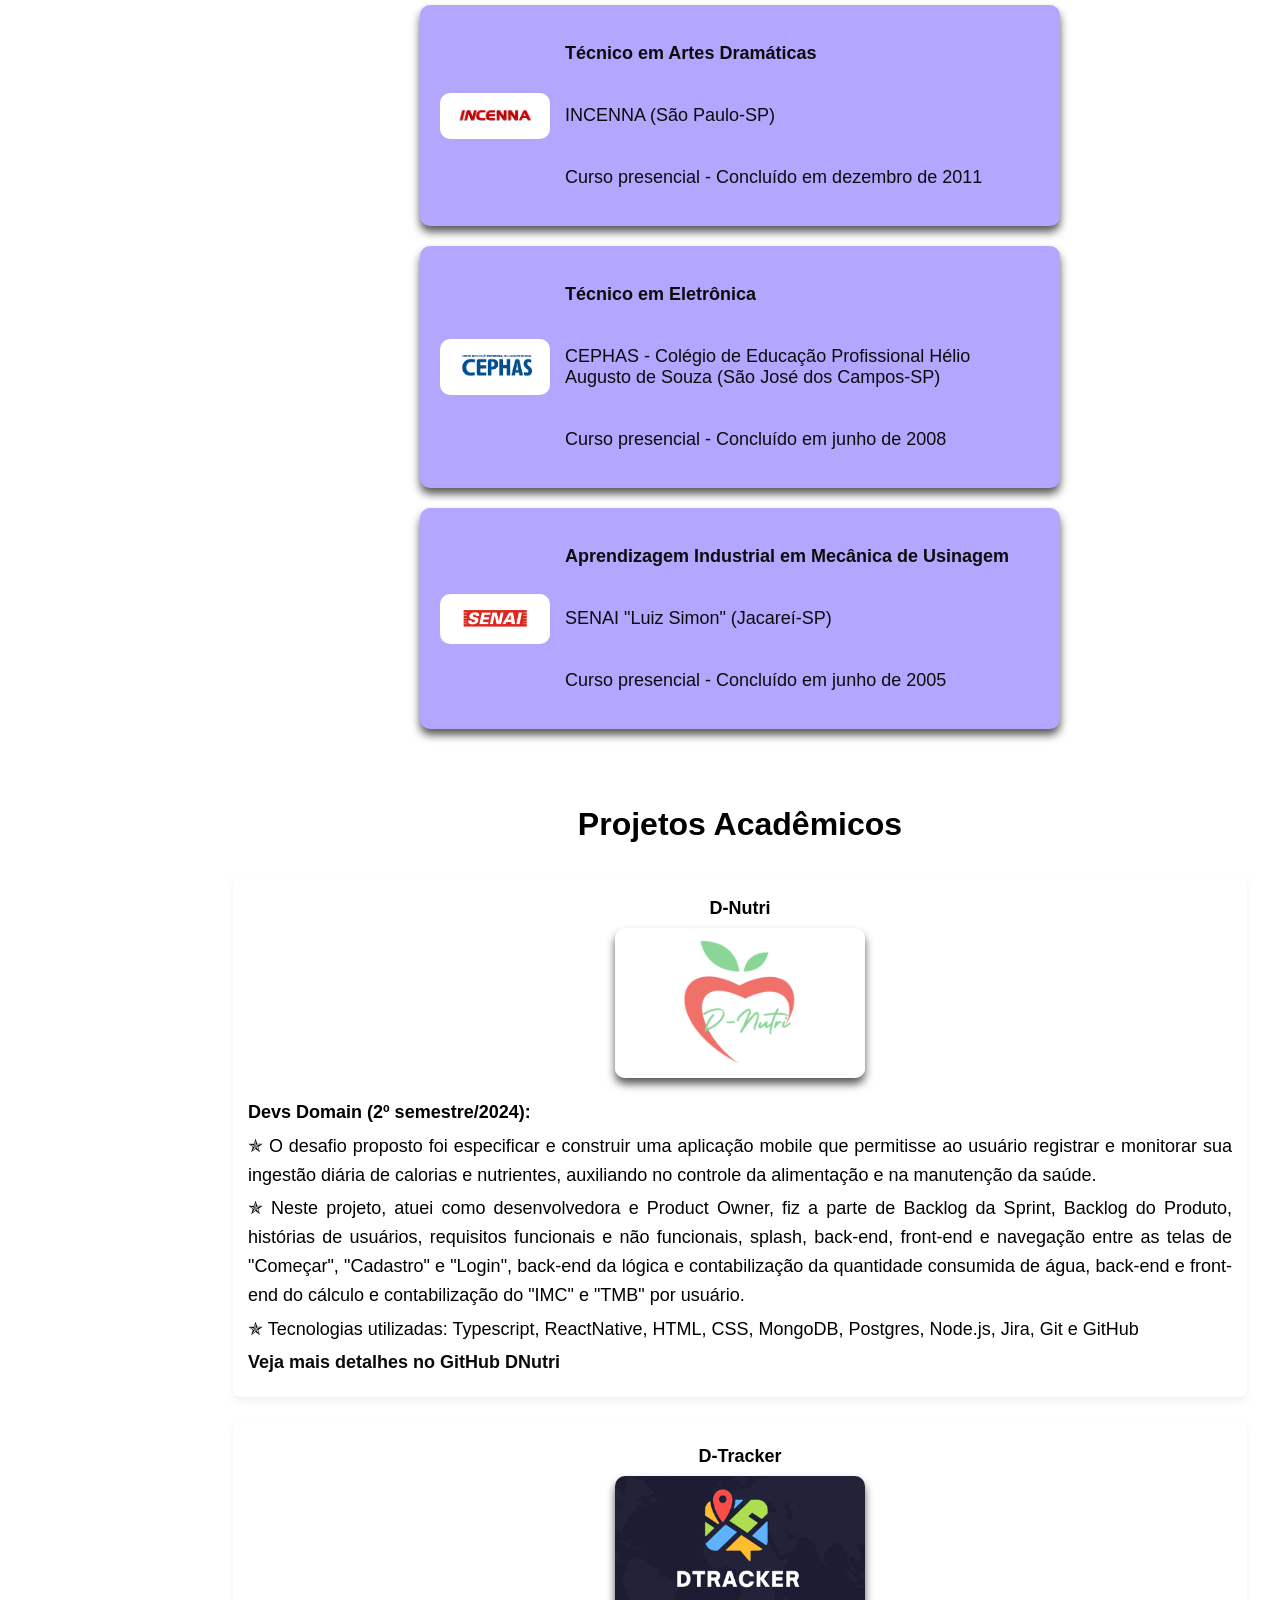
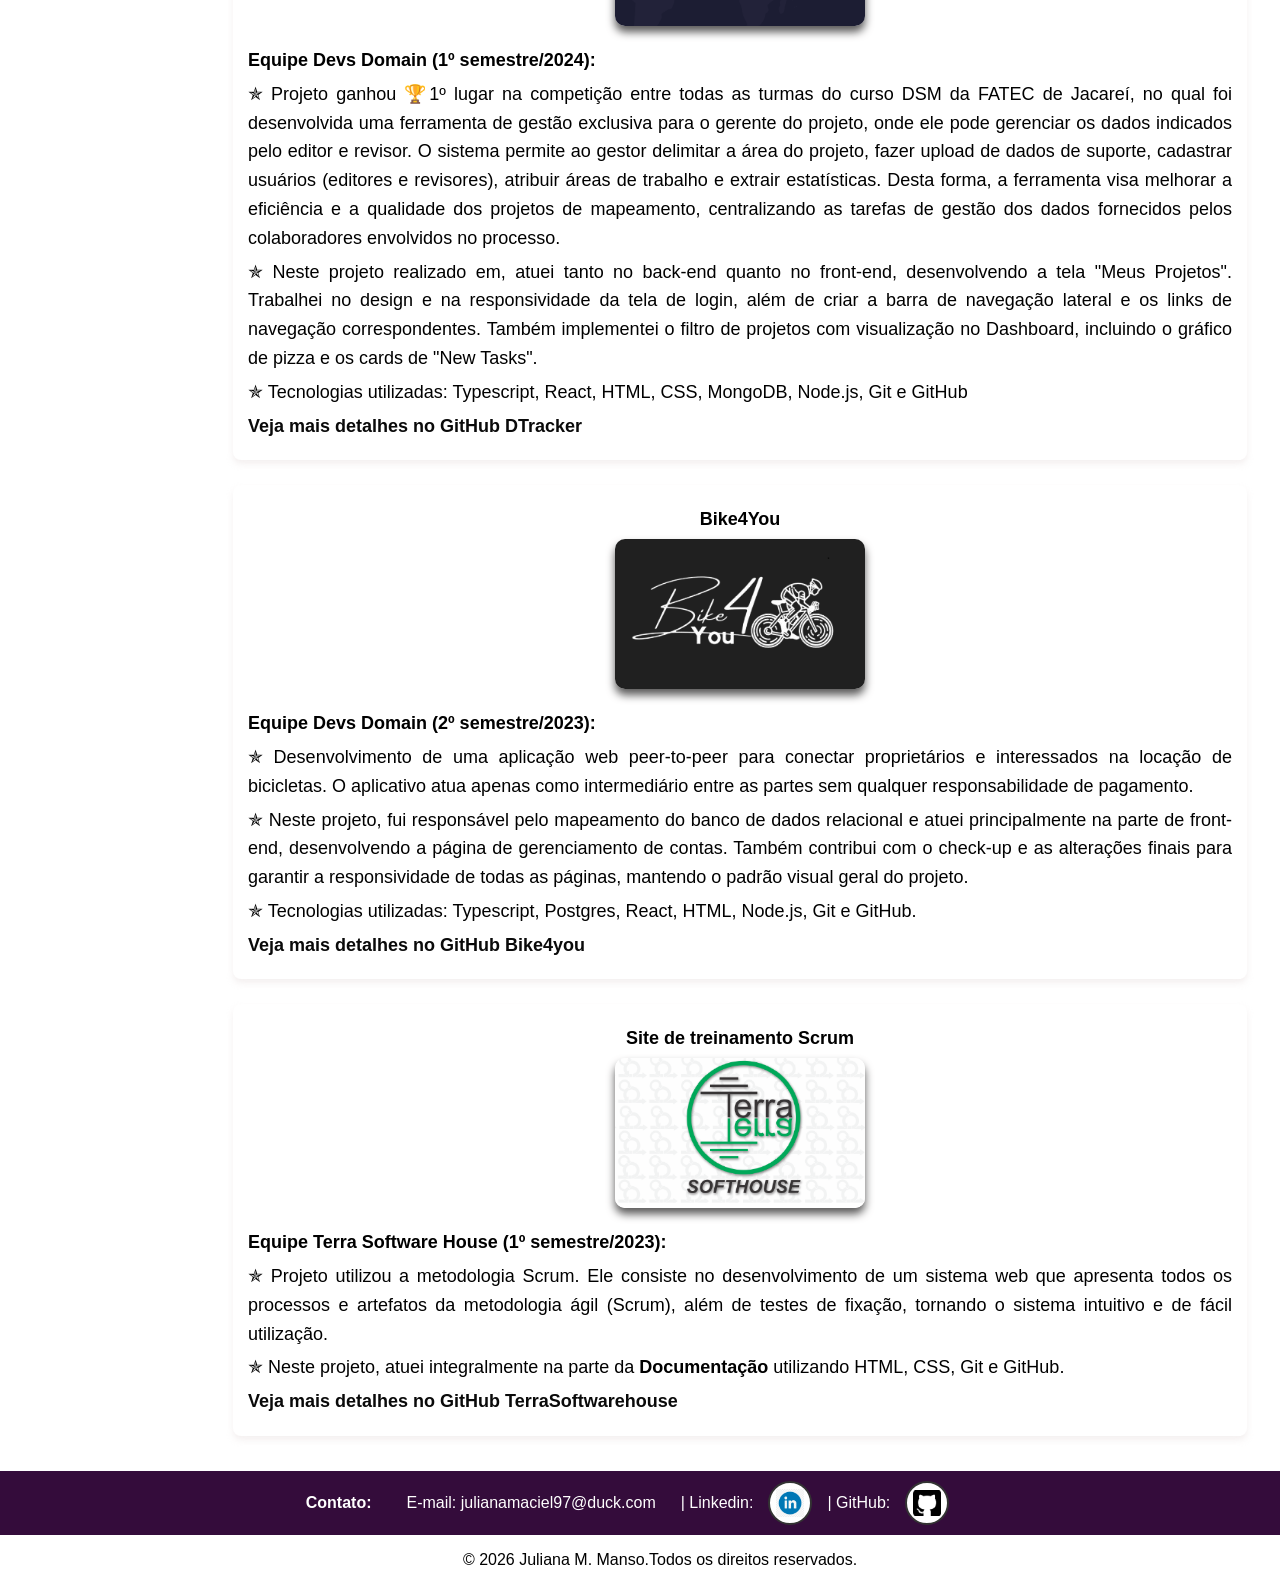
==== commit d5cb0093: "portfolio" ====
--- a/index.html
+++ b/index.html
@@ -84,7 +84,7 @@
                 <div>
                     <p><strong>Desenvolvimento de Software Multiplataforma</strong></p>
                     <p>FATEC - Faculdade de Tecnologia do Estado de São Paulo (Jacareí-SP)</p>
-                    <p>Curso presencial - Conclusão prevista para dezembro de 2025</p>
+                    <p>Curso presencial - Conclusão prevista para junho de 2026</p>
                 </div>
             </div>
             <div class="formacao-item">
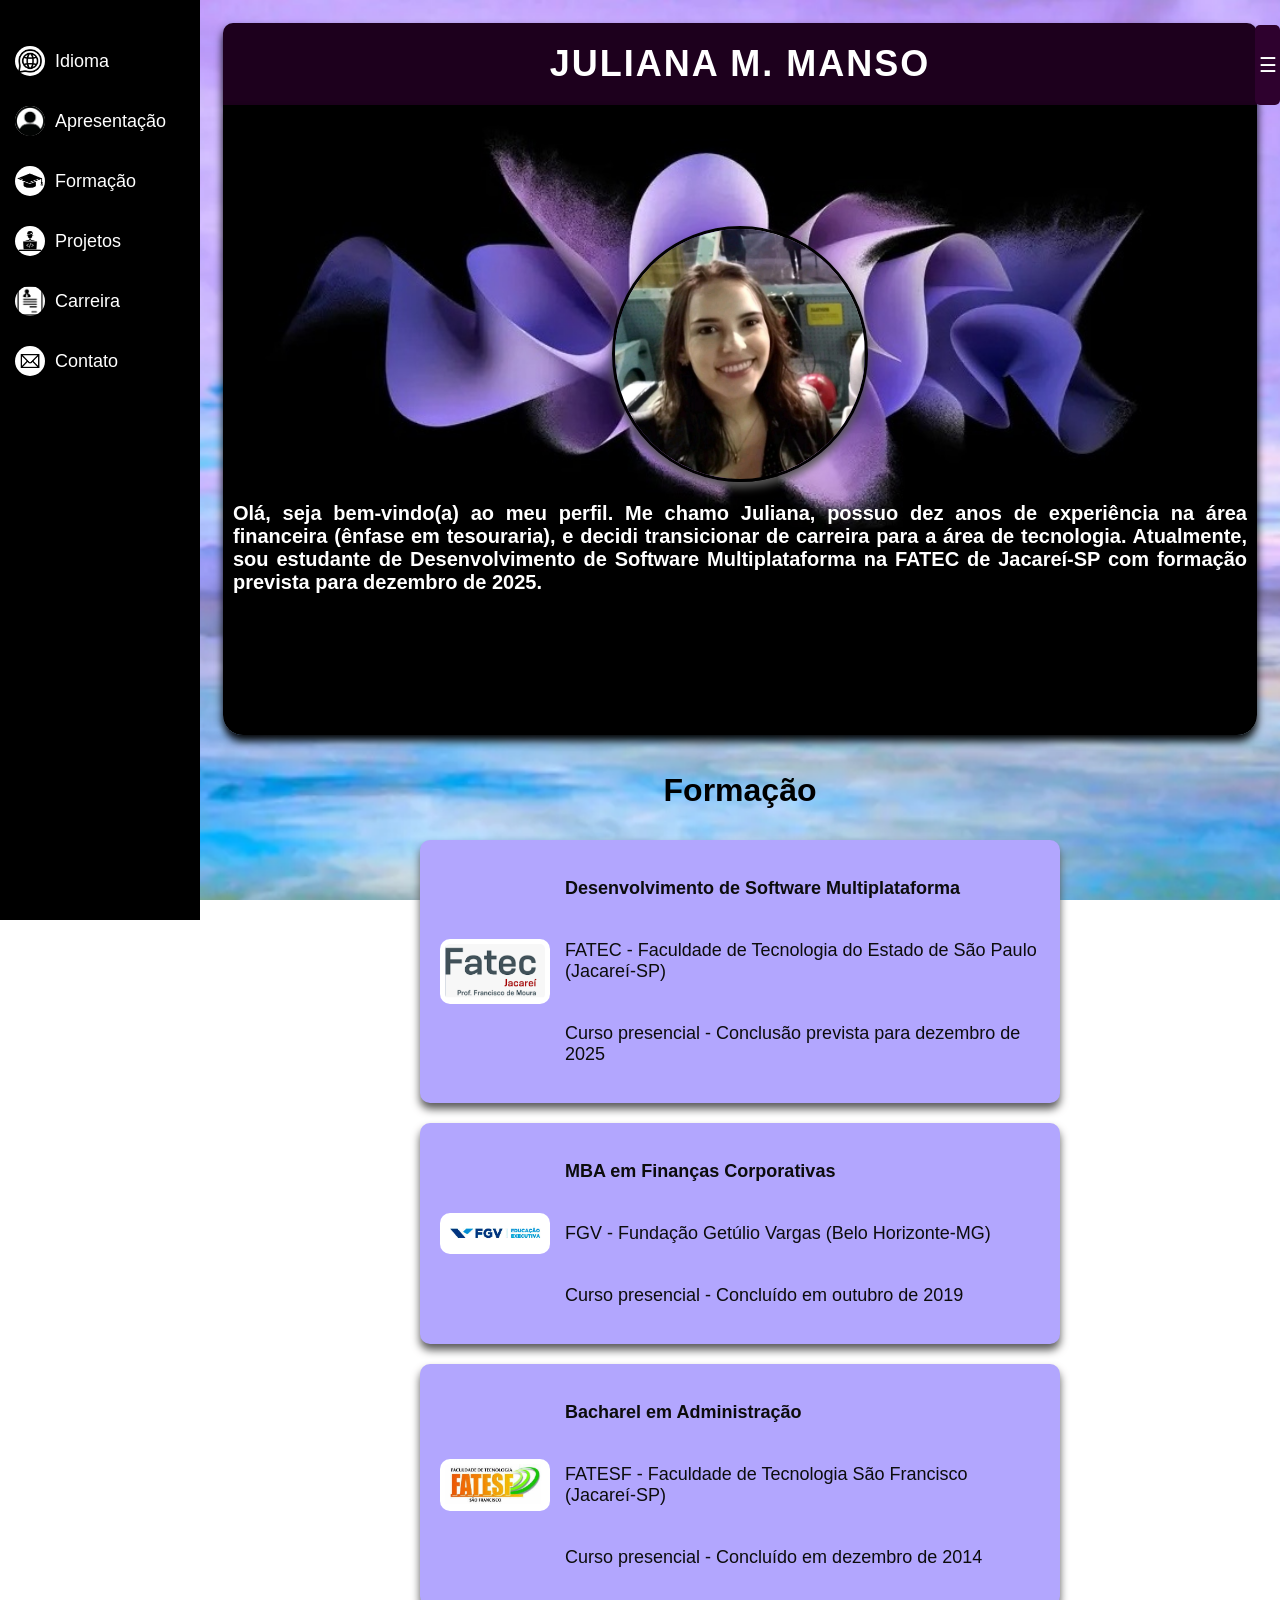
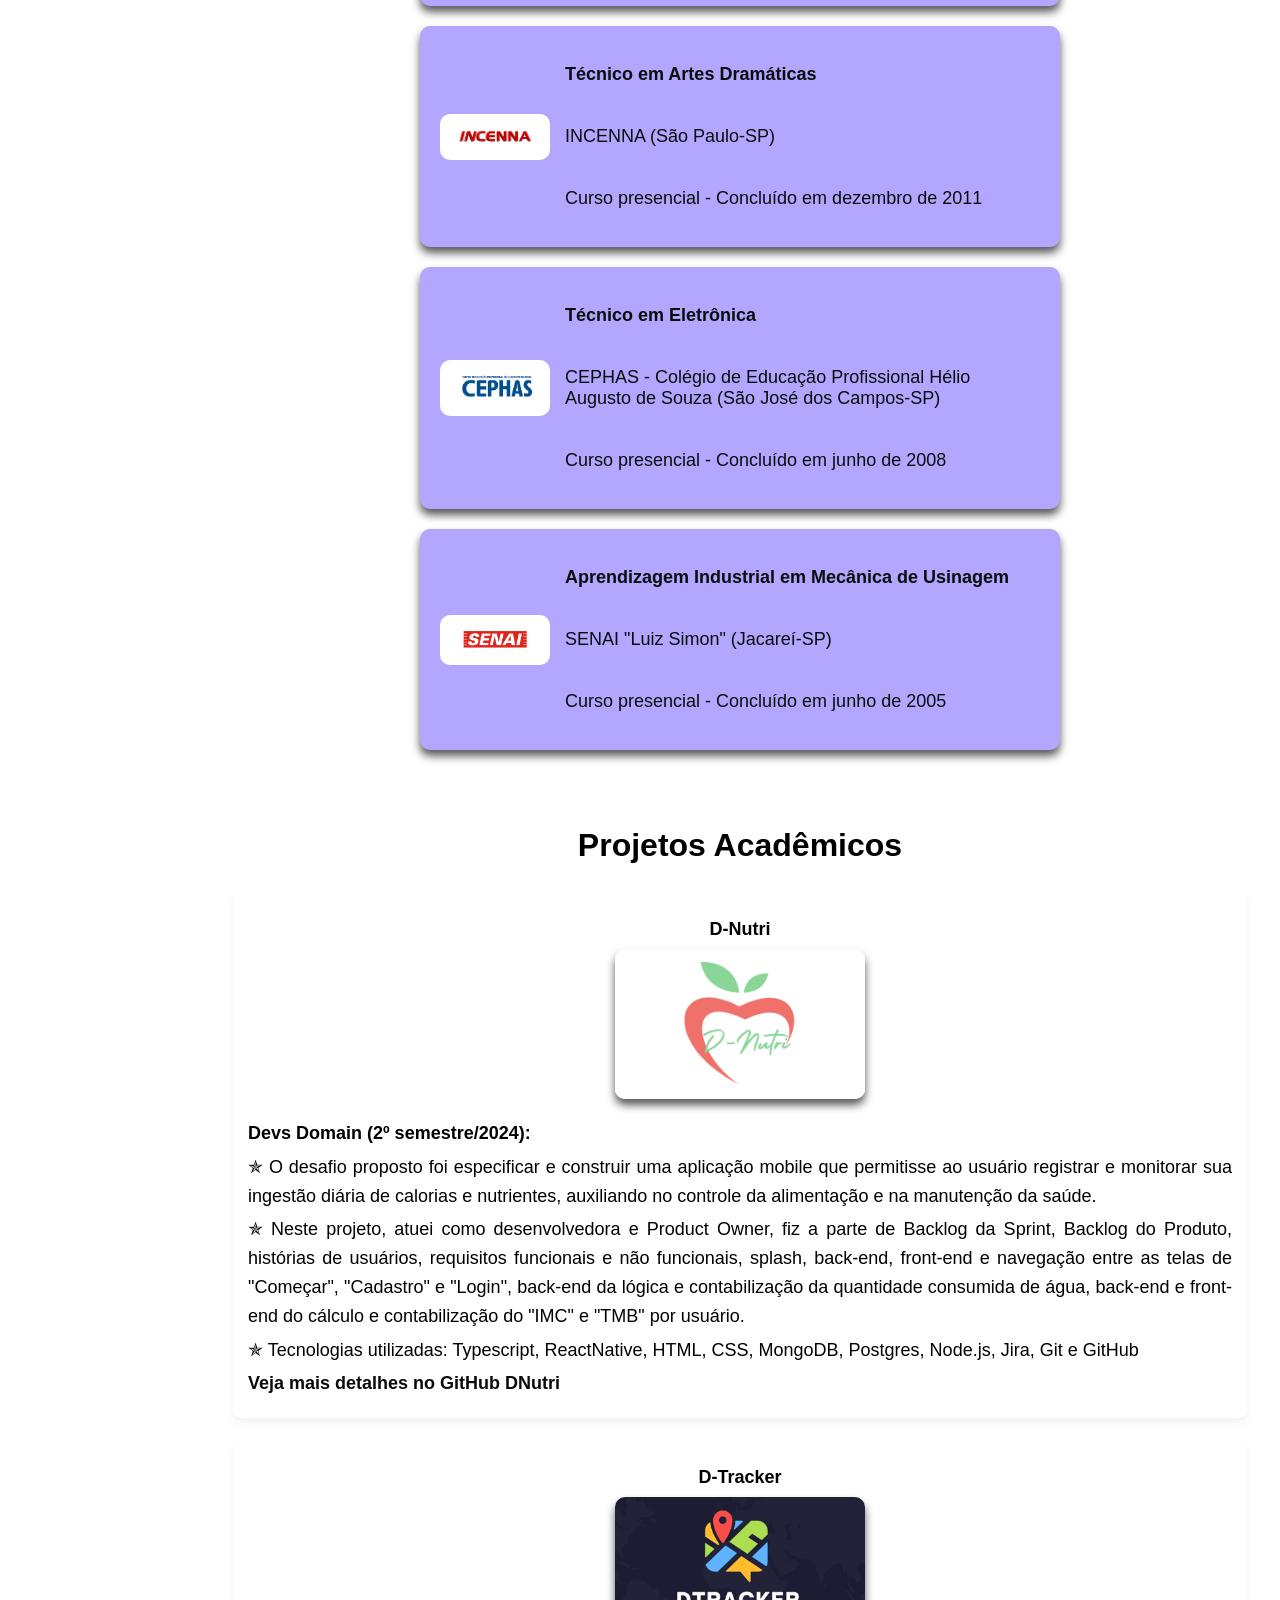
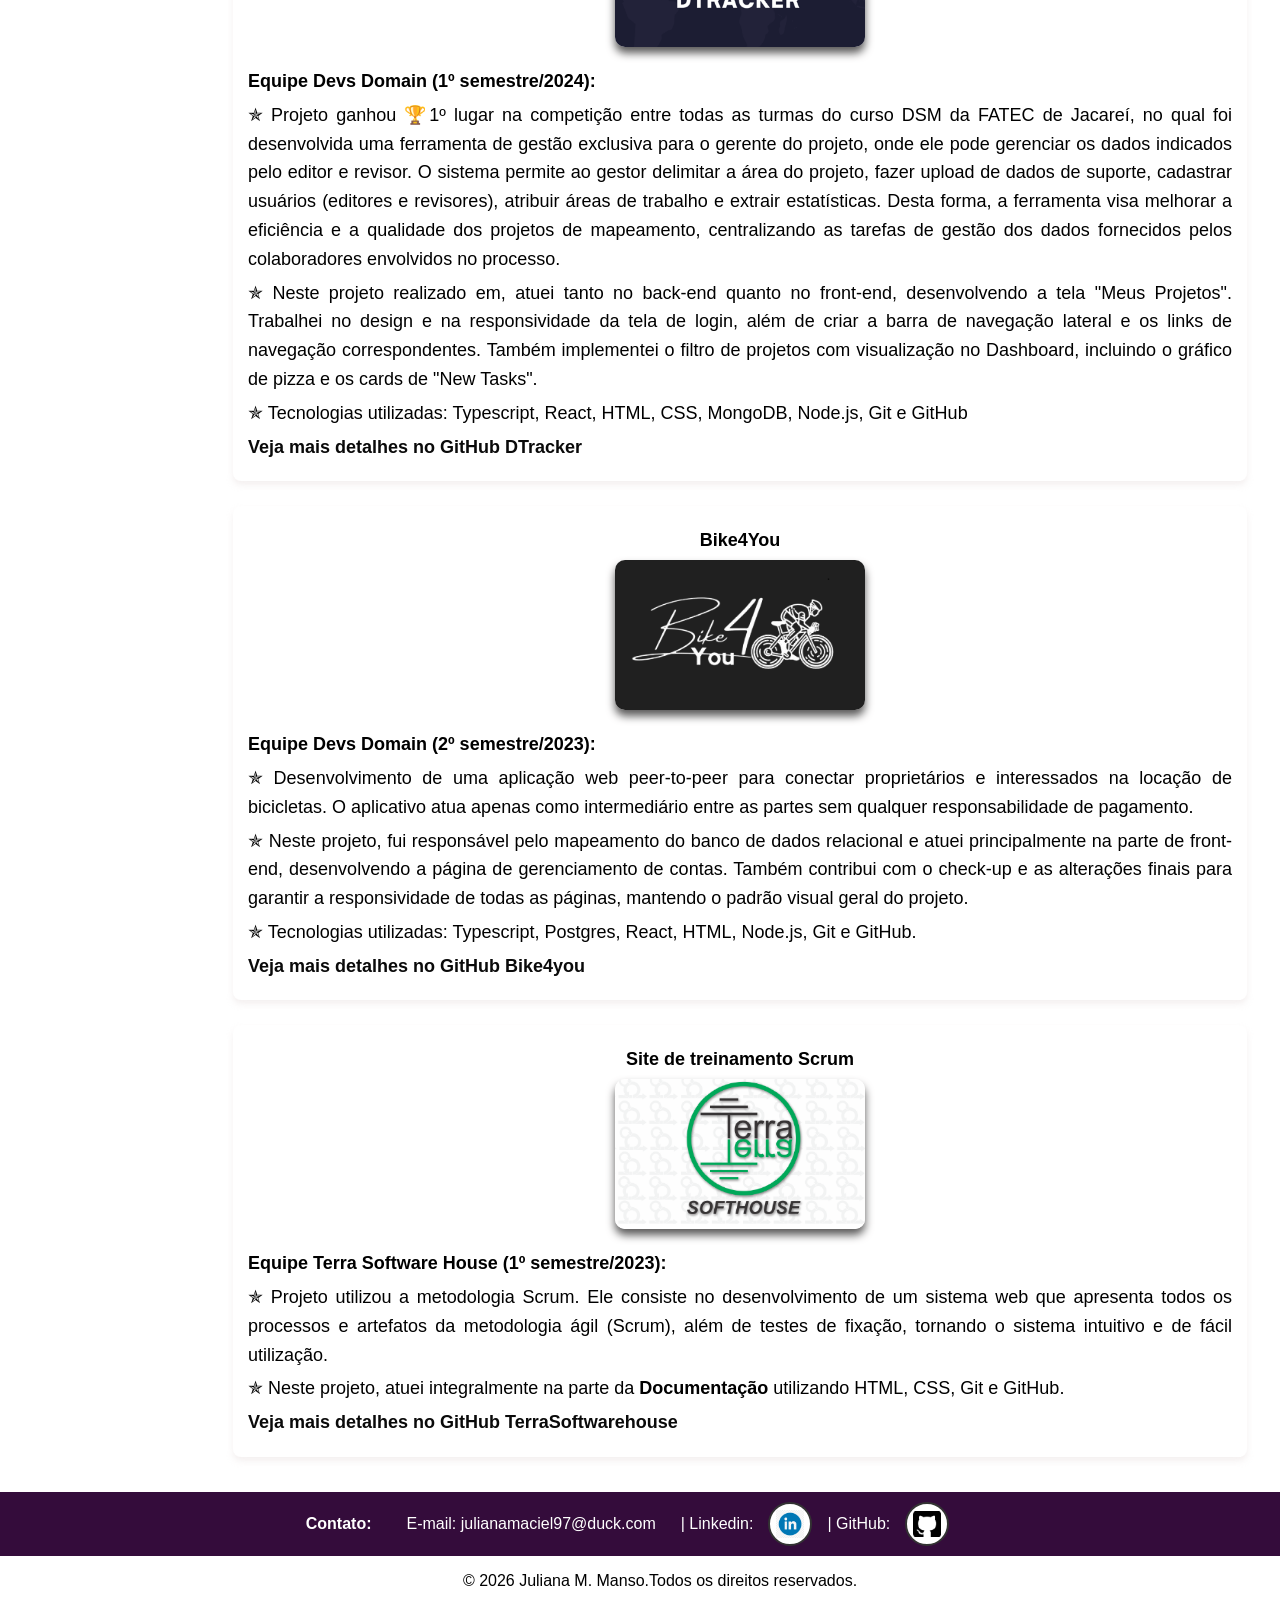
==== commit 743bfafd: "ataualizacao" ====
--- a/index.html
+++ b/index.html
@@ -71,7 +71,7 @@
                     de
                     tecnologia.
                     Atualmente, sou estudante de Desenvolvimento de Software Multiplataforma na FATEC de Jacareí-SP com
-                    formação prevista para junho de 2026.
+                    formação prevista para dezembro de 2025.
                 </p>
             </section>
         </div>
@@ -84,7 +84,7 @@
                 <div>
                     <p><strong>Desenvolvimento de Software Multiplataforma</strong></p>
                     <p>FATEC - Faculdade de Tecnologia do Estado de São Paulo (Jacareí-SP)</p>
-                    <p>Curso presencial - Conclusão prevista para junho de 2026</p>
+                    <p>Curso presencial - Conclusão prevista para dezembro de 2025</p>
                 </div>
             </div>
             <div class="formacao-item">
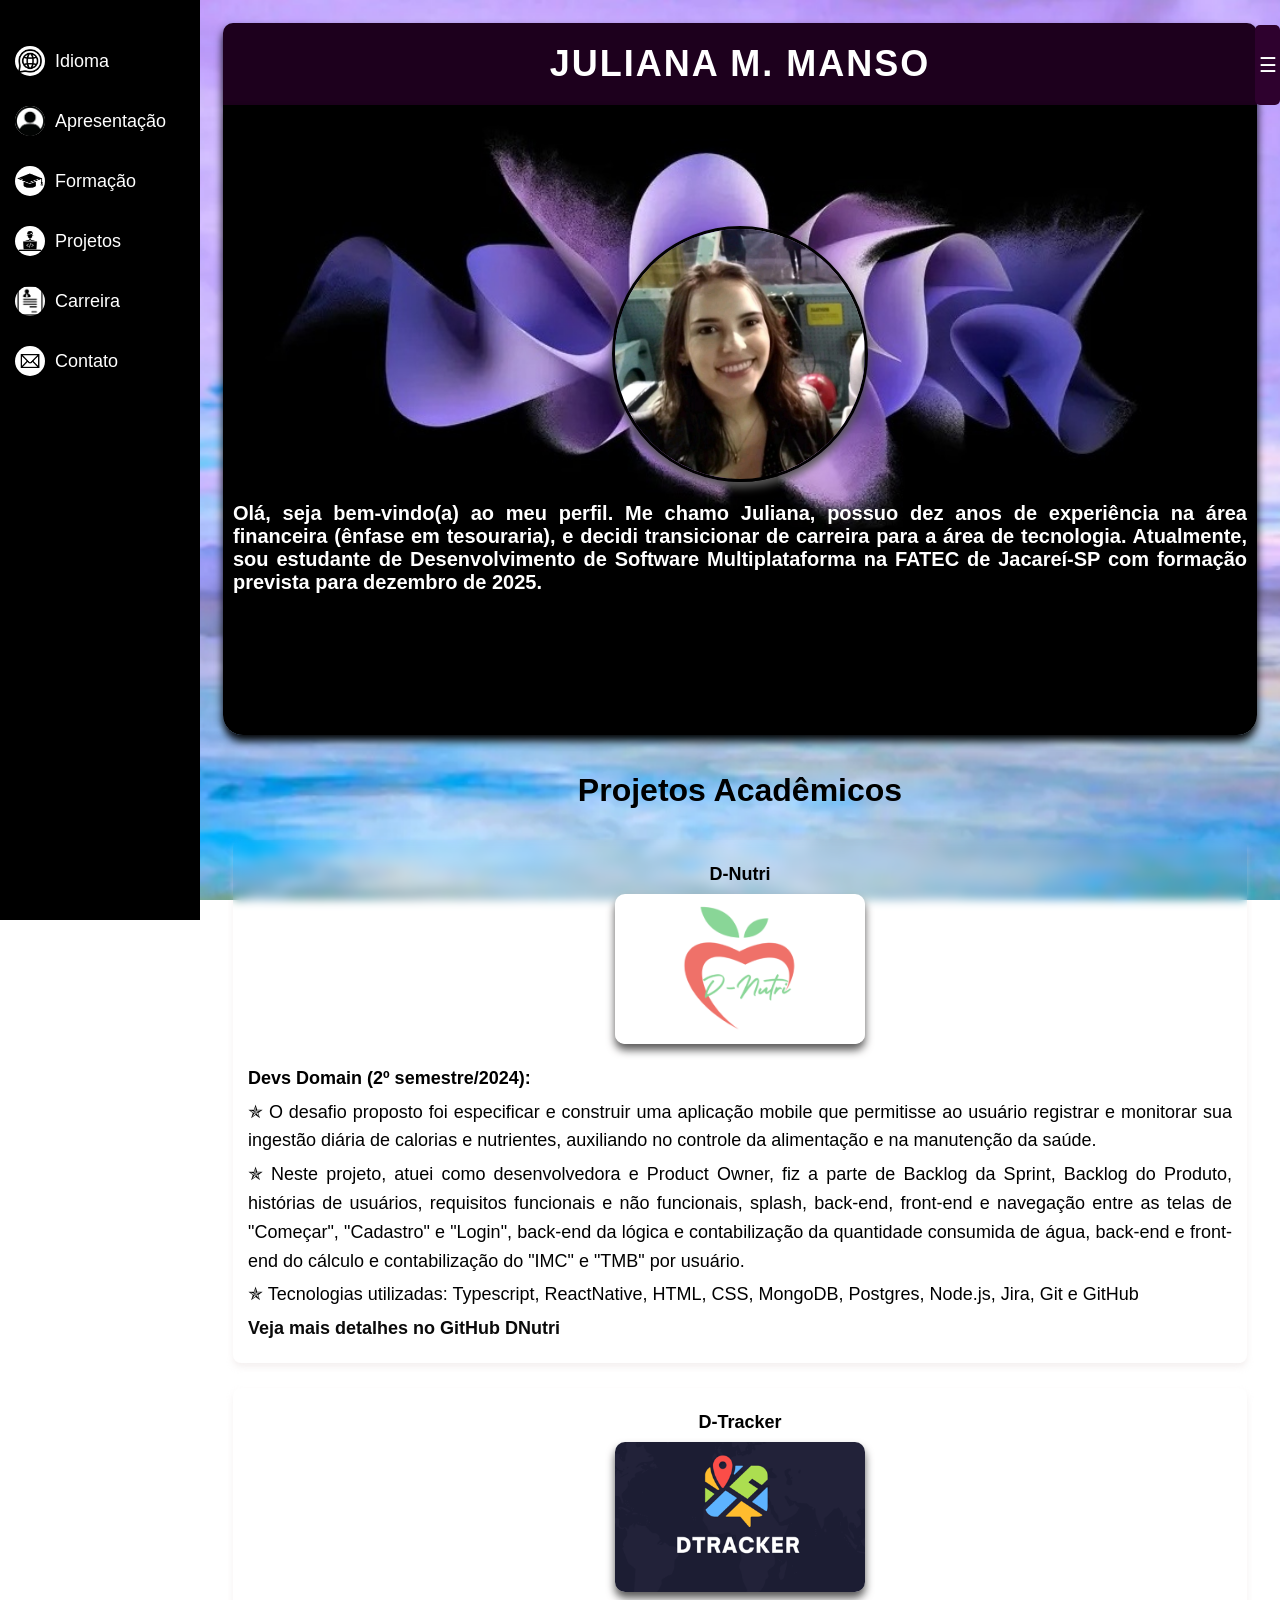
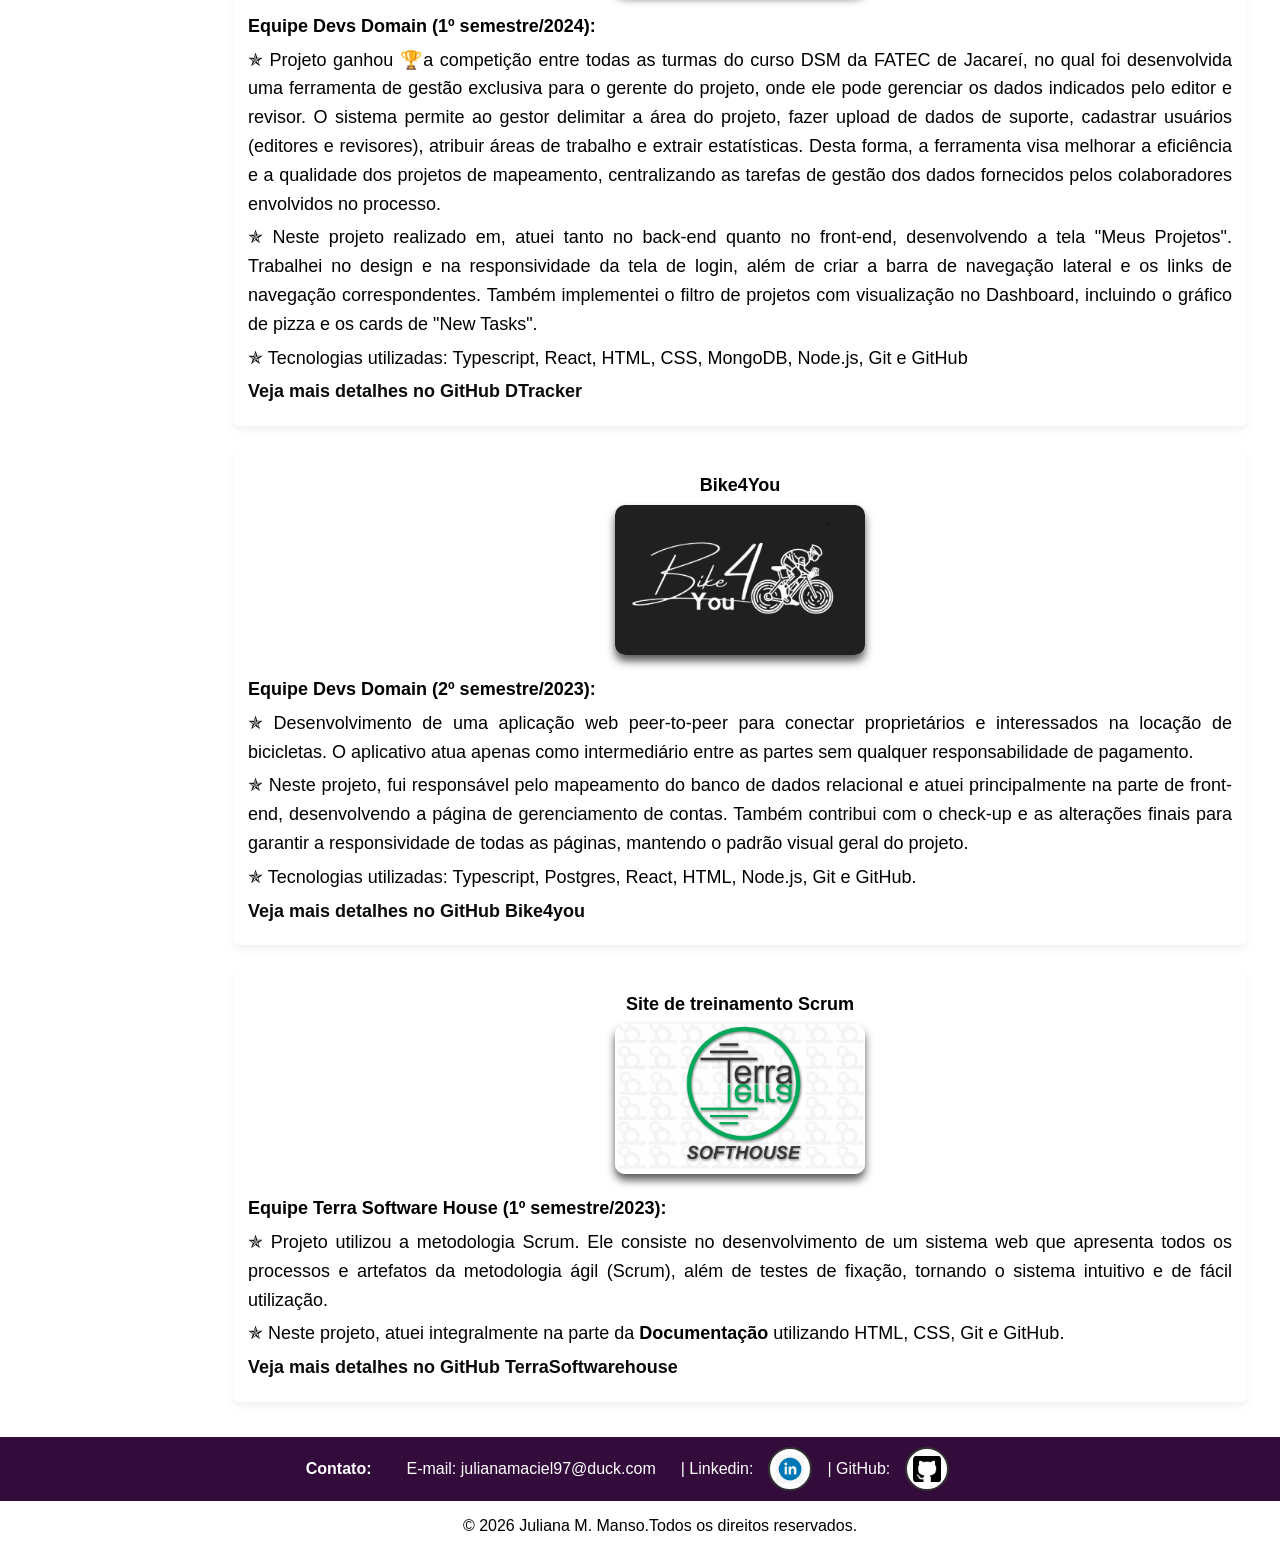
==== commit 271d16c3: "alteracoes" ====
--- a/index.html
+++ b/index.html
@@ -28,7 +28,7 @@
                 </a>
             </li>
             <li>
-                <a href="#formacao">
+                <a href="formacao.html">
                     <img src="./src/assets/img/formacao.png" alt="Formação" class="sidebar-icon">
                     Formação
                 </a>
@@ -77,59 +77,6 @@
         </div>
 
 
-        <section id="formacao">
-            <h1 class="grifo">Formação</h1>
-            <div class="formacao-item">
-                <img src="./src/assets/img/fatec.png" alt="FATEC">
-                <div>
-                    <p><strong>Desenvolvimento de Software Multiplataforma</strong></p>
-                    <p>FATEC - Faculdade de Tecnologia do Estado de São Paulo (Jacareí-SP)</p>
-                    <p>Curso presencial - Conclusão prevista para dezembro de 2025</p>
-                </div>
-            </div>
-            <div class="formacao-item">
-                <img src="./src/assets/img/fgv.png" alt="FGV">
-                <div>
-                    <p><strong>MBA em Finanças Corporativas</strong></p>
-                    <p>FGV - Fundação Getúlio Vargas (Belo Horizonte-MG)</p>
-                    <p>Curso presencial - Concluído em outubro de 2019</p>
-                </div>
-            </div>
-            <div class="formacao-item">
-                <img src="./src/assets/img/fatesf.png" alt="FATESF">
-                <div>
-                    <p><strong>Bacharel em Administração</strong></p>
-                    <p>FATESF - Faculdade de Tecnologia São Francisco (Jacareí-SP)</p>
-                    <p>Curso presencial - Concluído em dezembro de 2014</p>
-                </div>
-            </div>
-            <div class="formacao-item">
-                <img src="./src/assets/img/incenna.png" alt="INCENNA">
-                <div>
-                    <p><strong>Técnico em Artes Dramáticas</strong></p>
-                    <p>INCENNA (São Paulo-SP)</p>
-                    <p>Curso presencial - Concluído em dezembro de 2011</p>
-                </div>
-            </div>
-            <div class="formacao-item">
-                <img src="./src/assets/img/cephas.png" alt="CEPHAS">
-                <div>
-                    <p><strong>Técnico em Eletrônica</strong></p>
-                    <p>CEPHAS - Colégio de Educação Profissional Hélio Augusto de Souza (São José dos Campos-SP)</p>
-                    <p>Curso presencial - Concluído em junho de 2008</p>
-                </div>
-            </div>
-            <div class="formacao-item">
-                <img src="./src/assets/img/Senai.png" alt="SENAI">
-                <div>
-                    <p><strong>Aprendizagem Industrial em Mecânica de Usinagem </strong></p>
-                    <p>SENAI "Luiz Simon" (Jacareí-SP)</p>
-                    <p>Curso presencial - Concluído em junho de 2005</p>
-                </div>
-            </div>
-        </section>
-
-
         <section id="projetos">
             <h1 class="grifo">Projetos Acadêmicos</h1>
             <div class="projeto-info">
@@ -157,7 +104,7 @@
                 <img src="./src/assets/img/DTracker.png" alt="Projeto 3">
                 <div>
                     <p><strong>Equipe Devs Domain (1º semestre/2024):</strong></p>
-                    <p>✯ Projeto ganhou 🏆1º lugar na competição entre todas as turmas do curso DSM da FATEC de Jacareí,
+                    <p>✯ Projeto ganhou 🏆a competição entre todas as turmas do curso DSM da FATEC de Jacareí,
                         no
                         qual foi desenvolvida uma ferramenta de gestão exclusiva para o gerente do projeto, onde ele
                         pode gerenciar os dados indicados pelo editor e revisor. O sistema permite ao gestor delimitar a
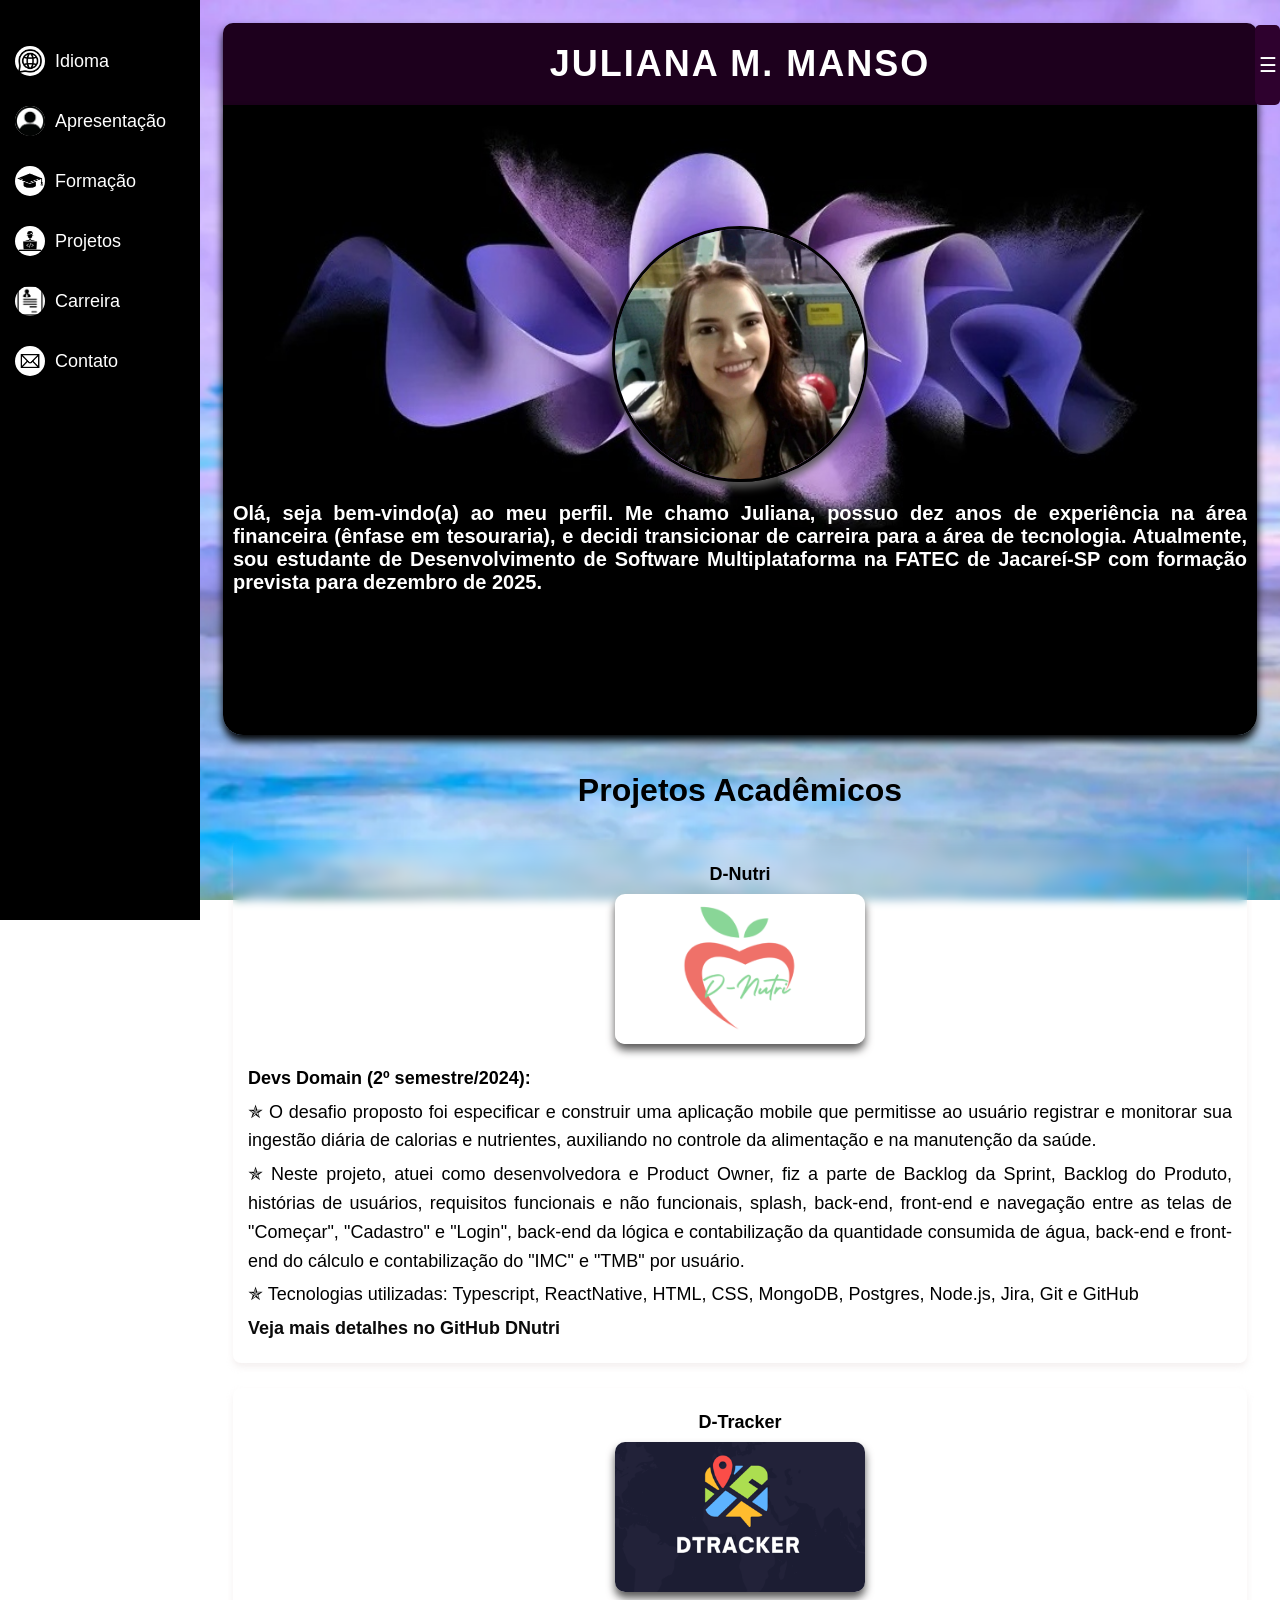
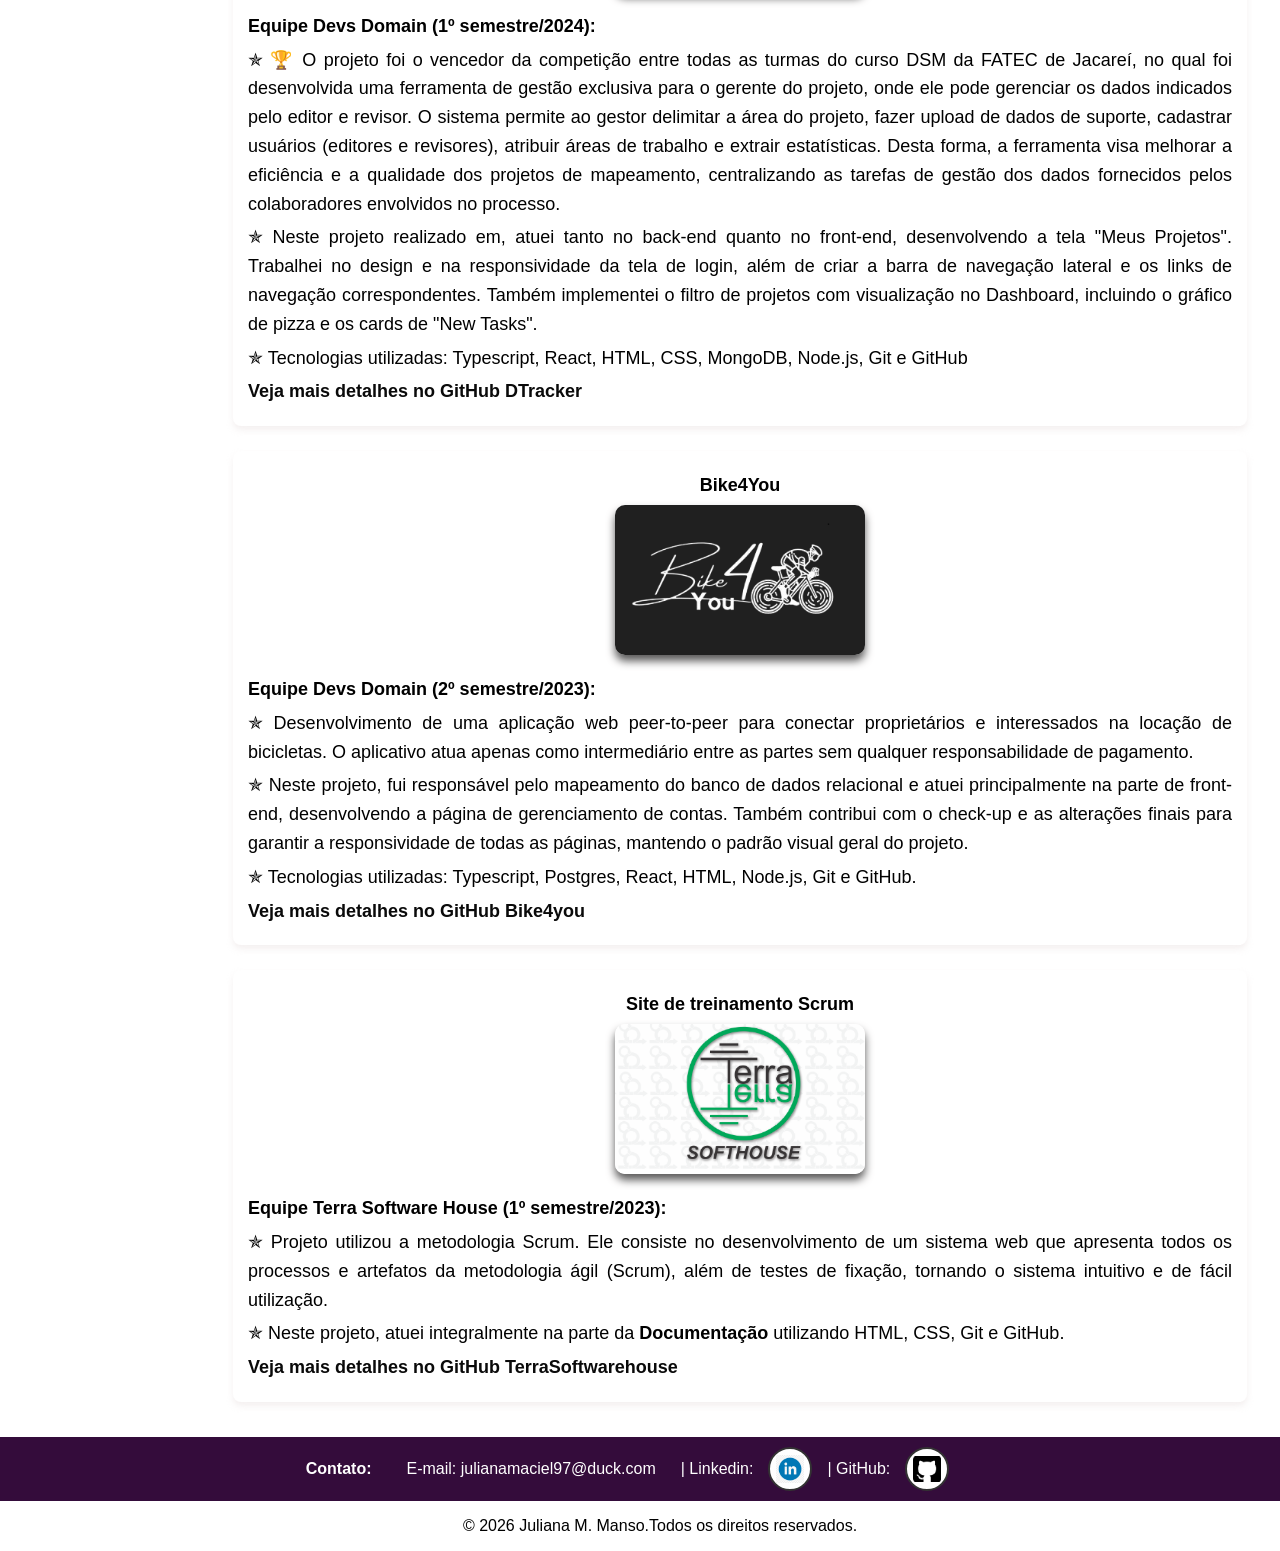
==== commit b43d601a: "alteracao Prof Pedro" ====
--- a/index.html
+++ b/index.html
@@ -104,7 +104,7 @@
                 <img src="./src/assets/img/DTracker.png" alt="Projeto 3">
                 <div>
                     <p><strong>Equipe Devs Domain (1º semestre/2024):</strong></p>
-                    <p>✯ Projeto ganhou 🏆a competição entre todas as turmas do curso DSM da FATEC de Jacareí,
+                    <p>✯ 🏆 O projeto foi o vencedor da competição entre todas as turmas do curso DSM da FATEC de Jacareí,
                         no
                         qual foi desenvolvida uma ferramenta de gestão exclusiva para o gerente do projeto, onde ele
                         pode gerenciar os dados indicados pelo editor e revisor. O sistema permite ao gestor delimitar a
